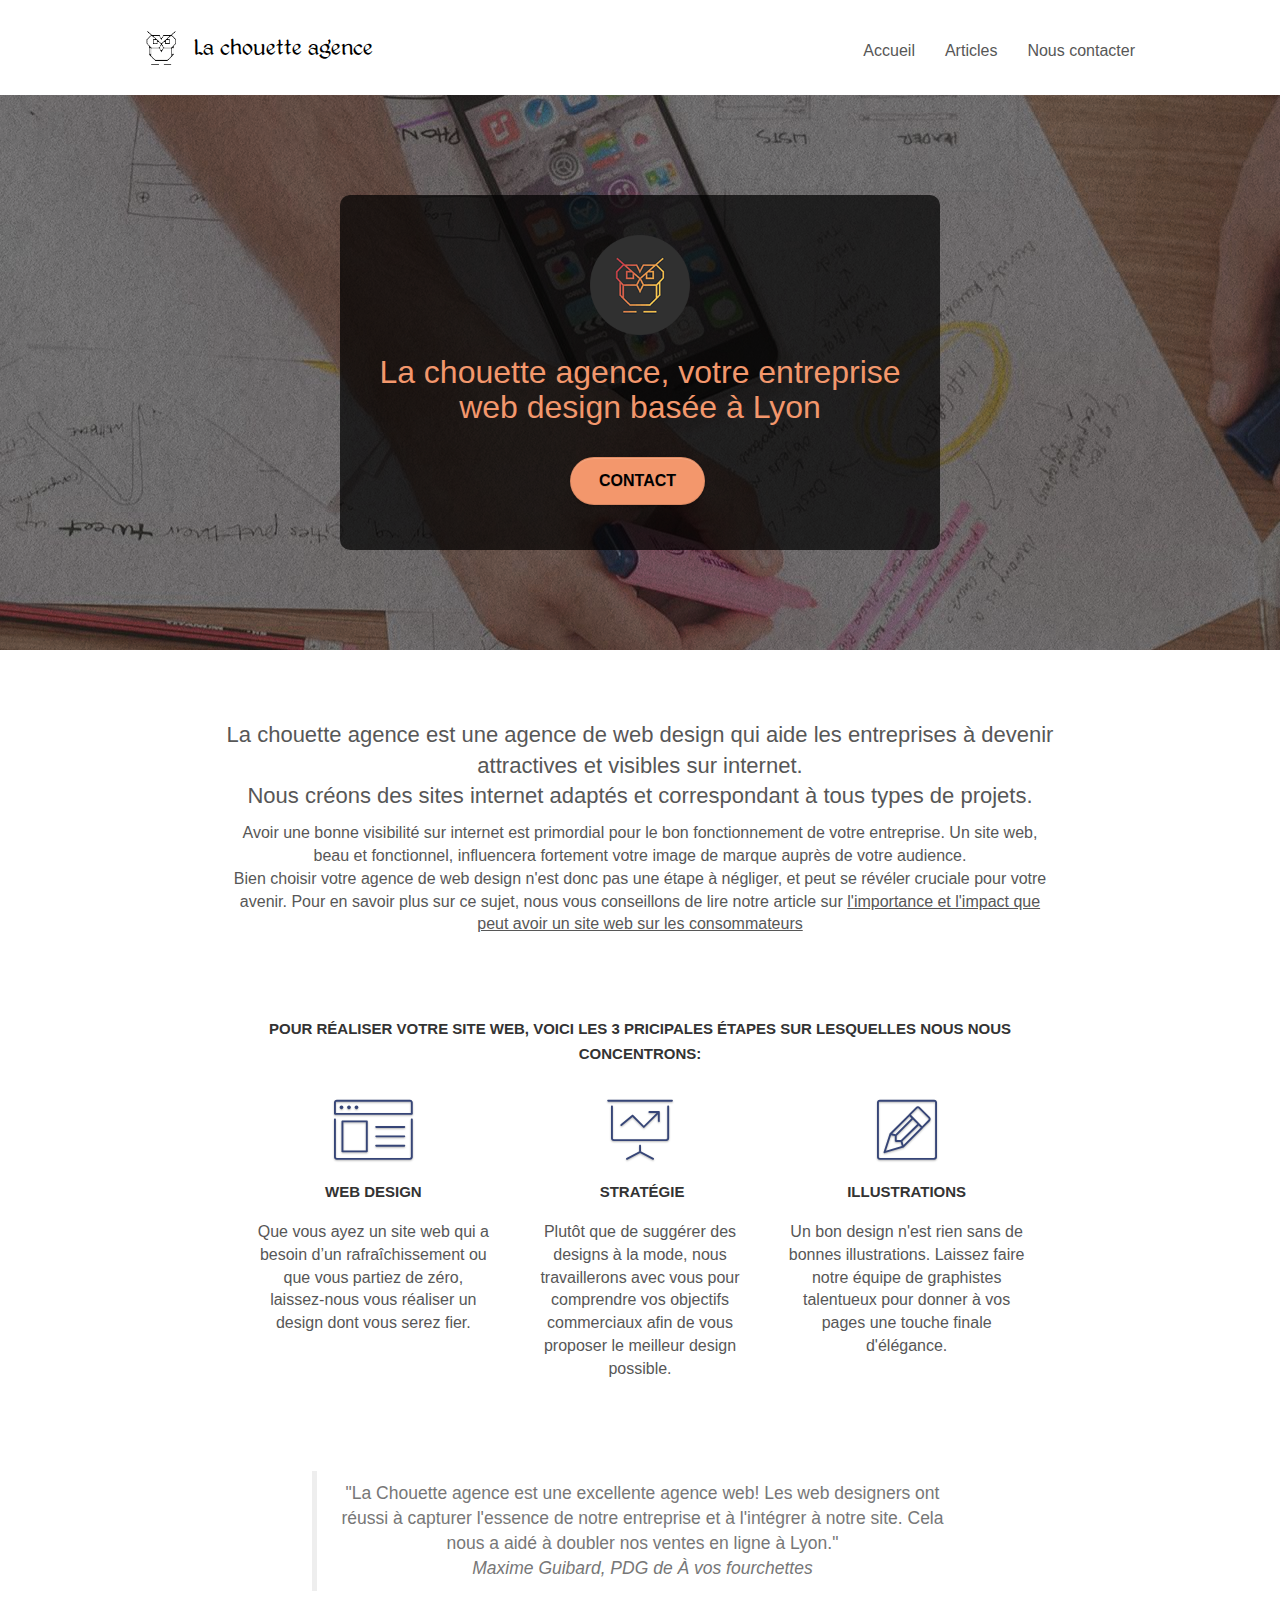
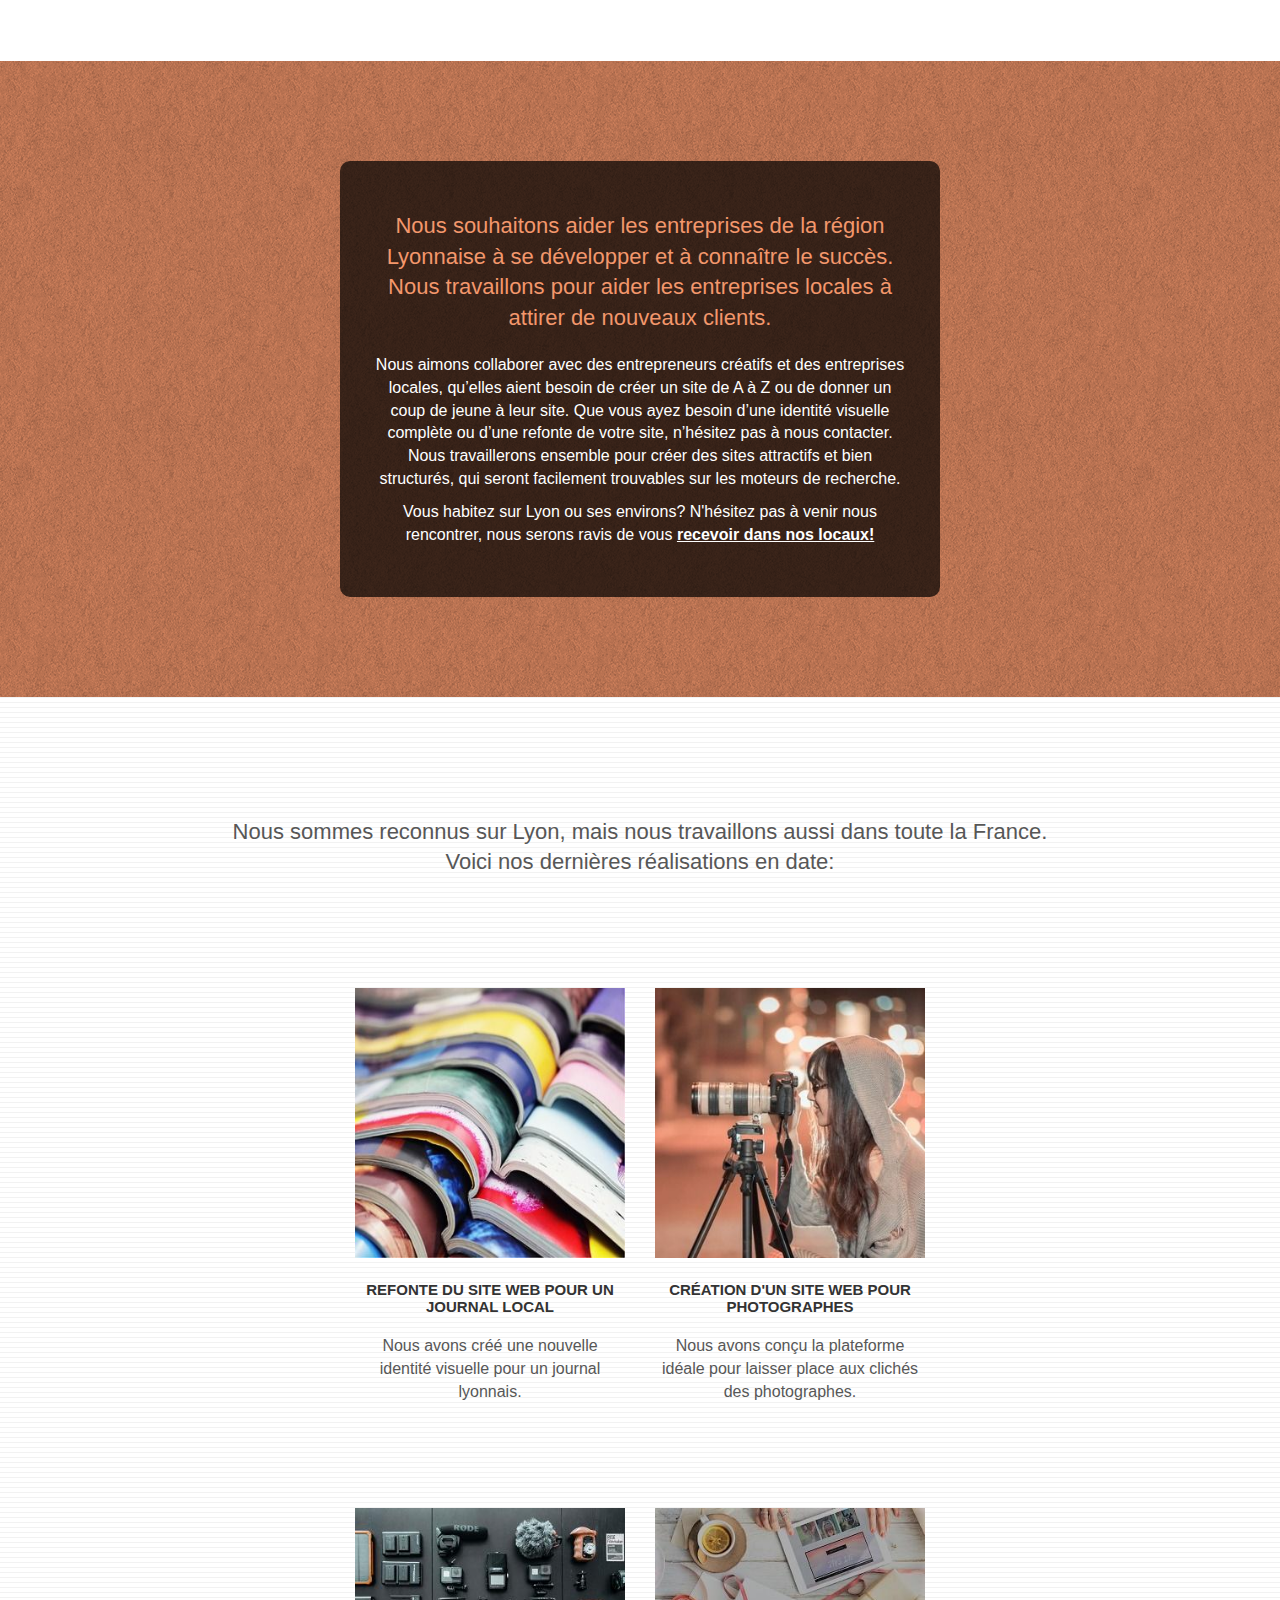
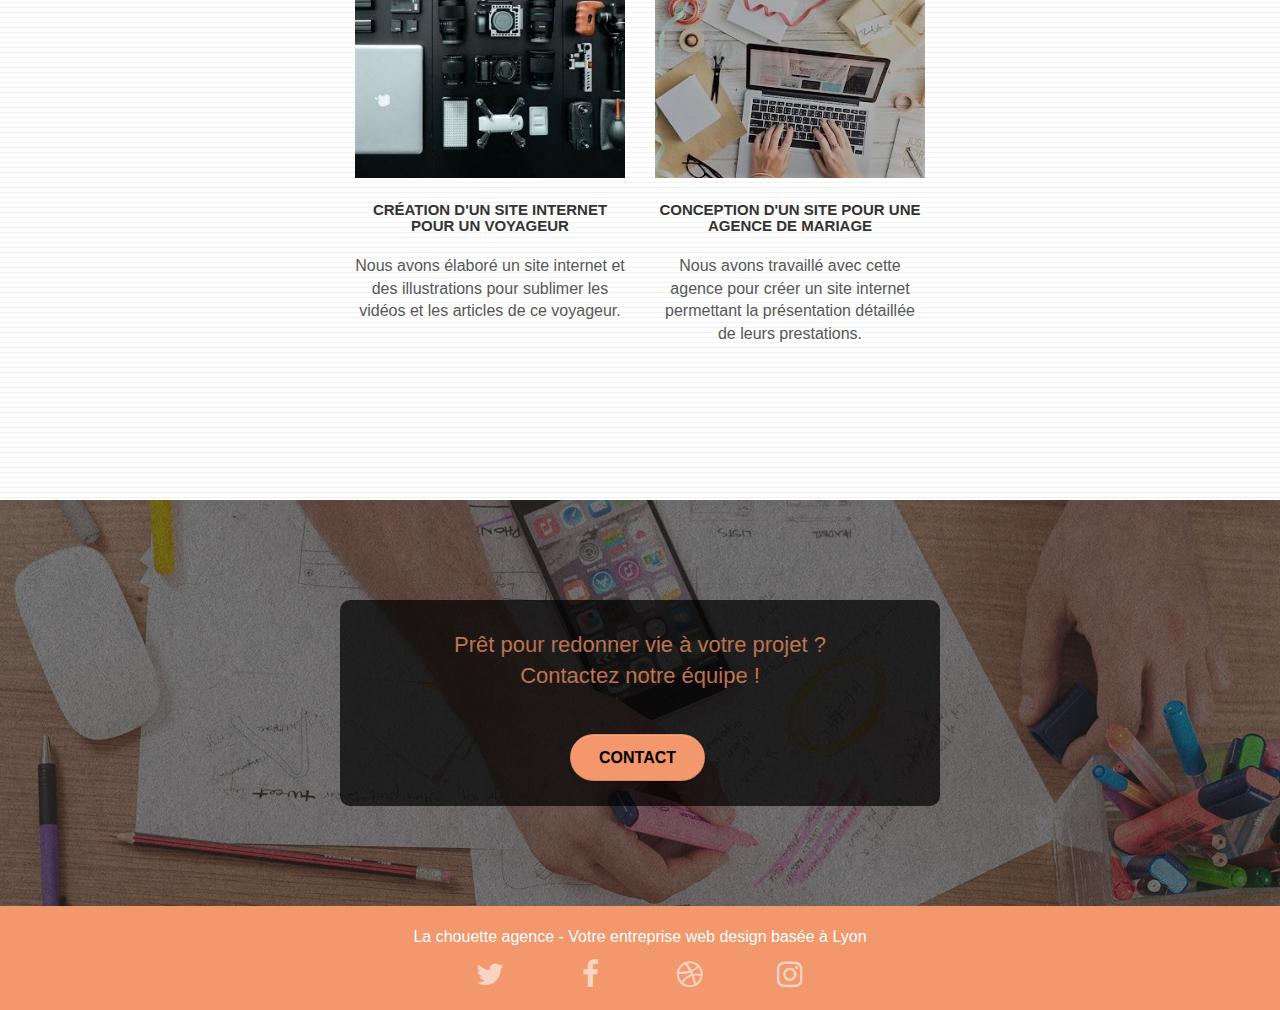
==== index.html @ 7c9bf254 "modified text bloc 3" ====
<!DOCTYPE html>
<html lang="Default">

<head>
  <meta charset="utf-8" />
  <meta name="viewport" content="width=device-width, initial-scale=1.0, viewport-fit=cover" />
  <title>La chouette agence, votre entreprise web design basée à Lyon</title>
  <meta name="description"
    content="La chouette agence est une agence de web design qui aide les entreprises à devenir attractives et visibles sur internet. Nous créons des sites internet adaptés correspondant à tous types de projets." />
  <meta name="robots" content="index,follow" />

  <link rel="shortcut icon" type="image/png" href="img/favicon.jpg" />
  <link rel="stylesheet" type="text/css" href="css/bootstrap.min.css" />
  <link rel="stylesheet" type="text/css" href="css/style.min.css" />
  <link rel="stylesheet" type="text/css" href="css/font-awesome.min.css" />
  <link rel="stylesheet" type="text/css" href="css/et-line.min.css" />

  <script defer src="js/jquery-2.1.0.min.js"></script>
  <script defer src="js/bootstrap.min.js"></script>
  <script defer src="js/blocs.min.js"></script>
  <script defer src="js/jquery.touchSwipe.min.js"></script>
  <script defer src="js/gmaps.min.js"></script>

  <!-- Analytics -->
  <script async src="https://www.googletagmanager.com/gtag/js?id=UA-127032970-1"></script>
  <script>
    window.dataLayer = window.dataLayer || [];
    function gtag() {
      dataLayer.push(arguments);
    }
    gtag("js", new Date());

    gtag("config", "UA-127032970-1");
  </script>
  <!-- Analytics END -->
</head>

<body>
  <!-- Principal conteneur -->
  <main class="page-container">
    <!-- bloc-0 -->
    <header class="bloc bgc-white l-bloc" id="bloc-0">
      <div class="container bloc-sm">
        <nav class="navbar row">
          <div class="navbar-header">
            <a class="navbar-brand" href="la_chouette_agence.html">
              <img src="img/logo-chouette.png" alt="La chouette agence, agence web design Lyon" height="40" />
              <span class="chouette-logo">La chouette agence</span>
            </a>
            <button id="nav-toggle" type="button" class="ui-navbar-toggle navbar-toggle" data-toggle="collapse"
              data-target=".navbar-1">
              <span class="sr-only">Toggle navigation</span><span class="icon-bar"></span><span
                class="icon-bar"></span><span class="icon-bar"></span>
            </button>
          </div>
          <div class="collapse navbar-collapse navbar-1 special-dropdown-nav">
            <ul class="site-navigation nav navbar-nav">
              <li>
                <a href="la_chouette_agence.html">Accueil</a>
              </li>
              <li>
                <a href="articles.html">Articles</a>
              </li>
              <li>
                <a href="contact.html">Nous contacter</a>
              </li>
            </ul>
          </div>
        </nav>
      </div>
    </header>
    <!-- bloc-0 END -->

    <!-- bloc-1-presentation -->
    <section class="bloc bgc-dark-slate-blue bg-banniere d-bloc bg-t-edge bloc-bg-texture texture-paper b-parallax"
      id="bloc-1-hero">
      <div class="container bloc-lg">
        <div class="row tight-width-whitespace black-background">
          <div class="col-sm-12">
            <img src="img/logo.png" class="center-block image-resize-mode" width="100"
              alt="La chouette agence, votre entreprise web design Lyon" />
            <h1 class="text-center hero-bloc-text tc-white">
              La chouette agence, votre entreprise web design basée à Lyon
            </h1>
            <div class="text-center">
              <a href="contact.html" class="btn btn-lg btn-clean btn-rd cta-hero btn-atomic-tangerine"
                id="cta-hero">Contact</a>
            </div>
          </div>
        </div>
      </div>
    </section>
    <!-- bloc-1-presentation END -->

    <!-- bloc-2-services -->
    <section class="bloc bgc-white l-bloc" id="bloc-2-services">
      <div class="container bloc-md">
        <div class="row">
          <div class="col-sm-10 col-sm-offset-1 text-center">
            <article>
              <h2>
                La chouette agence est une agence de web design qui aide les
                entreprises à devenir attractives et visibles sur internet.
                <br />
                Nous créons des sites internet adaptés et correspondant à tous
                types de projets.
              </h2>
              <p class="text-center">
                Avoir une bonne visibilité sur internet est primordial pour le
                bon fonctionnement de votre entreprise. Un site web, beau et
                fonctionnel, influencera fortement votre image de marque
                auprès de votre audience. <br />
                Bien choisir votre agence de web design n'est donc pas une
                étape à négliger, et peut se révéler cruciale pour votre
                avenir. Pour en savoir plus sur ce sujet, nous vous
                conseillons de lire notre article sur
                <a class="link-articles" href="#">l'importance et l'impact que peut avoir un site web sur les
                  consommateurs
                </a>
              </p>
            </article>
          </div>
        </div>
        <div class="row voffset-lg med-width-whitespace">
          <h3 class="title-3steps">
            Pour réaliser votre site web, voici les 3 pricipales étapes sur
            lesquelles nous nous concentrons:
          </h3>
          <div class="col-sm-4">
            <div class="text-center">
              <span class="et-icon-browser sm-shadow icon-dark-slate-blue icons icon-lg"></span>
            </div>
            <h3 class="mg-md text-center">
              Web design
            </h3>
            <p class="text-center">
              Que vous ayez un site web qui a besoin d&rsquo;un
              rafraîchissement ou que vous partiez de zéro, laissez-nous vous
              réaliser un design dont vous serez fier.
            </p>
          </div>
          <div class="col-sm-4">
            <div class="text-center">
              <span class="et-icon-presentation sm-shadow icon-dark-slate-blue icons icon-lg"></span>
            </div>
            <h3 class="mg-md text-center">
              &nbsp;Stratégie
            </h3>
            <p class="text-center">
              Plutôt que de suggérer des designs à la mode, nous travaillerons
              avec vous pour comprendre vos objectifs commerciaux afin de vous
              proposer le meilleur design possible.<br />
            </p>
          </div>
          <div class="col-sm-4">
            <div class="text-center">
              <span class="et-icon-edit sm-shadow icon-dark-slate-blue icons icon-lg"></span>
            </div>
            <h3 class="mg-md text-center">
              Illustrations
            </h3>
            <p class="text-center">
              Un bon design n'est rien sans de bonnes illustrations. Laissez
              faire notre équipe de graphistes talentueux pour donner à vos
              pages une touche finale d'élégance.
            </p>
          </div>
        </div>
        <div class="row voffset-lg voffset">
          <div class="col-xs-12 col-md-8 col-md-offset-2 text-center">
            <blockquote>
              "La Chouette agence est une excellente agence web! Les web
              designers ont réussi à capturer l'essence de notre entreprise et
              à l'intégrer à notre site. Cela nous a aidé à doubler nos ventes
              en ligne à Lyon." <br />
              <cite>Maxime Guibard, PDG de À vos fourchettes</cite>
            </blockquote>
          </div>
        </div>
      </div>
    </section>
    <!-- bloc-2-services END -->

    <!-- bloc-3-what-i-do -->
    <section class="bloc tc-white bgc-atomic-tangerine bg-presentation d-bloc bloc-bg-texture texture-paper b-parallax"
      id="bloc-3-what-i-do">
      <div class="container bloc-lg">
        <div class="row tight-width-whitespace black-background">
          <div class="col-sm-12">
            <article>
              <h2 class="mg-md text-center tc-white">
                Nous souhaitons aider les entreprises de la région Lyonnaise à
                se développer et à connaître le succès. Nous travaillons pour
                aider les entreprises locales à attirer de nouveaux
                clients.<br />
              </h2>
              <p class="text-center white">
                Nous aimons collaborer avec des entrepreneurs créatifs et des
                entreprises locales, qu’elles aient besoin de créer un site de
                A à Z ou de donner un coup de jeune à leur site. Que vous ayez
                besoin d’une identité visuelle complète ou d’une refonte de
                votre site, n’hésitez pas à nous contacter. Nous travaillerons
                ensemble pour créer des sites attractifs et bien structurés,
                qui seront facilement trouvables sur les moteurs de recherche.
              </p>
              <p class="text-center white">
                Vous habitez sur Lyon ou ses environs? N'hésitez pas à venir
                nous rencontrer, nous serons ravis de vous
                <a class="ltc-white bold-link" href="contact.html">
                  recevoir dans nos locaux!</a>
              </p>
            </article>
          </div>
        </div>
      </div>
    </section>
    <!-- bloc-3-what-i-do END -->

    <!-- bloc-4-portfolio -->
    <section class="bloc bgc-white bg-lines-h2-bg bg-repeat l-bloc" id="bloc-4-portfolio">
      <div class="container bloc-lg">
        <div class="row">
          <div class="col-sm-10 col-sm-offset-1 text-center">
            <h2>
              Nous sommes reconnus sur Lyon, mais nous travaillons aussi dans
              toute la France. Voici nos dernières réalisations en date:
            </h2>
          </div>
        </div>
        <div class="row tight-width-whitespace">
          <div class="col-sm-6 portfolio-row">
            <a href="#" data-lightbox="img/1.jpg" data-gallery-id="gallery-1"
              data-caption="Refonte du site web pour un journal lyonnais" data-frame="snapshot-lb"><img src="img/1.jpg"
                alt="Refonte du site web pour un journal lyonnais" class="img-responsive portfolio-thumb" /></a>
            <h3 class="mg-md text-center">
              Refonte du site web pour un journal local
            </h3>
            <p class="text-center">
              Nous avons créé une nouvelle identité visuelle pour un journal
              lyonnais.
            </p>
          </div>
          <div class="col-sm-6 portfolio-row">
            <a href="#" data-lightbox="img/2.jpg" data-gallery-id="gallery-1"
              data-caption="Création d'un site web pour photographes" data-frame="snapshot-lb"><img src="img/2.jpg"
                class="img-responsive portfolio-thumb" alt="Création d'un site web pour photographes" /></a>
            <h3 class="mg-md text-center">
              Création d'un site web pour photographes
            </h3>
            <p class="text-center">
              Nous avons conçu la plateforme idéale pour laisser place aux
              clichés des photographes.
            </p>
          </div>
        </div>
        <div class="row tight-width-whitespace">
          <div class="col-sm-6 portfolio-row">
            <a href="#" data-lightbox="img/3.jpg" data-gallery-id="gallery-1"
              data-caption="Création d'un site internet pour un voyageur" data-frame="snapshot-lb"><img src="img/3.jpg"
                class="img-responsive portfolio-thumb" alt="Création d'un site web pour voyageur" /></a>
            <h3 class="mg-md text-center">
              Création d'un site internet pour un voyageur
            </h3>
            <p class="text-center">
              Nous avons élaboré un site internet et des illustrations pour
              sublimer les vidéos et les articles de ce voyageur.
            </p>
          </div>
          <div class="col-sm-6 portfolio-row">
            <a href="#" data-lightbox="img/4.jpg" data-gallery-id="gallery-1"
              data-caption="Conception d'un site pour une agence de mariage" data-frame="snapshot-lb"><img
                src="img/4.jpg" class="img-responsive portfolio-thumb"
                alt="Création d'un site web pour agence de mariage" /></a>
            <h3 class="mg-md text-center">
              Conception d'un site pour une agence de mariage
            </h3>
            <p class="text-center">
              Nous avons travaillé avec cette agence pour créer un site
              internet permettant la présentation détaillée de leurs
              prestations.
            </p>
          </div>
        </div>
      </div>
    </section>
    <!-- bloc-4-portfolio END -->

    <!-- bloc-5-cta -->
    <section class="bloc bgc-dark-slate-blue bg-banniere d-bloc bloc-bg-texture texture-paper" id="bloc-5-cta">
      <div class="container bloc-lg">
        <div class="row tight-width-whitespace black-background-2">
          <h2 class="mg-md text-center tc-white">
            Prêt pour redonner vie à votre projet ?<br />Contactez notre
            équipe !
          </h2>
          <div class="col-sm-12 text-center">
            <a href="contact.html" class="btn btn-atomic-tangerine btn-clean btn-rd btn-lg cta-hero">Contact</a>
          </div>
        </div>
      </div>
    </section>
    <!-- bloc-5-cta END -->

    <!-- Footer - bloc-8 -->
    <footer class="bloc bgc-atomic-tangerine d-bloc" id="bloc-8">
      <div class="container bloc-sm">
        <div class="row">
          <div class="col-sm-12">
            <p class="text-center white">
              La chouette agence - Votre entreprise web design basée à Lyon<br />
            </p>
            <div class="row row-no-gutters social">
              <div class="col-sm-3">
                <div class="text-center">
                  <a class="social" href="la_chouette_agence.html"><span class="fa fa-twitter icon-md"></span></a>
                </div>
              </div>
              <div class="col-sm-3">
                <div class="text-center">
                  <a class="social" href="la_chouette_agence.html"><span class="fa fa-facebook icon-md"></span></a>
                </div>
              </div>
              <div class="col-sm-3">
                <div class="text-center">
                  <a class="social" href="la_chouette_agence.html"><span class="fa fa-dribbble icon-md"></span></a>
                </div>
              </div>
              <div class="col-sm-3">
                <div class="text-center">
                  <a class="social" href="la_chouette_agence.html"><span class="fa fa-instagram icon-md"></span></a>
                </div>
              </div>
            </div>
          </div>
        </div>
      </div>
    </footer>
    <!-- Footer - bloc-8 END -->
  </main>
  <!-- Principal conteneur END -->
</body>

</html>
---- css/style.min.css ----
@font-face{font-family:kingthings_petrock_lightRg;src:url(../fonts/Kingthings_Petrock_light-webfont.eot);src:url(../fonts/Kingthings_Petrock_light-webfont.eot?#iefix) format("embedded-opentype"),url(../fonts/Kingthings_Petrock_light-webfont.woff) format("woff"),url(../fonts/Kingthings_Petrock_light-webfont.ttf) format("truetype"),url(../fonts/Kingthings_Petrock_light-webfont.svg#kingthings_petrock_lightRg) format("svg");font-weight:400;font-style:normal}body{margin:0;padding:0;background:#fff;overflow-x:hidden;-webkit-font-smoothing:antialiased;-moz-osx-font-smoothing:grayscale}a,button{transition:all .3s ease-in-out;outline:0!important}a:hover{text-decoration:none;cursor:pointer}#page-loading-blocs-notifaction{position:fixed;top:0;bottom:0;width:100%;z-index:100000;background:#fff url(../img/pageload-spinner.gif) no-repeat center center}.bloc{width:100%;clear:both;background:50% 50% no-repeat;padding:0 50px;-webkit-background-size:cover;-moz-background-size:cover;-o-background-size:cover;background-size:cover;position:relative}.bloc .container{padding-left:0;padding-right:0}.bloc-lg{padding:100px 50px}.bloc-md{padding:50px}.bloc-sm{padding:20px 50px}.bg-b-edge,.bg-bl-edge,.bg-br-edge,.bg-center,.bg-l-edge,.bg-r-edge,.bg-repeat,.bg-t-edge,.bg-tl-edge,.bg-tr-edge{-webkit-background-size:auto!important;-moz-background-size:auto!important;-o-background-size:auto!important;background-size:auto!important}.bg-repeat{background:repeat}.bg-t-edge{background:top no-repeat}.bloc-bg-texture::before{content:"";background-size:2px 2px;position:absolute;top:0;bottom:0;left:0;right:0}.texture-paper::before{background:url(../img/texture-paper.png);background-size:280px 280px}.b-parallax{background-attachment:fixed}.d-bloc{color:rgba(255,255,255,.7)}.d-bloc button:hover{color:rgba(255,255,255,.9)}.d-bloc .icon-round,.d-bloc .icon-rounded,.d-bloc .icon-semi-rounded-a,.d-bloc .icon-semi-rounded-b,.d-bloc .icon-square{border-color:rgba(255,255,255,.9)}.d-bloc .divider-h span{border-color:rgba(255,255,255,.2)}.d-bloc .a-btn,.d-bloc .navbar a,.d-bloc .navbar-brand,.d-bloc a .icon-lg,.d-bloc a .icon-md,.d-bloc a .icon-sm,.d-bloc a .icon-xl,.d-bloc h1 a,.d-bloc h2 a,.d-bloc h3 a,.d-bloc h4 a,.d-bloc h5 a,.d-bloc h6 a,.d-bloc p a{color:rgba(255,255,255,.6)}.d-bloc .a-btn:hover,.d-bloc .navbar a:hover,.d-bloc .navbar-brand:hover,.d-bloc a:hover .icon-lg,.d-bloc a:hover .icon-md,.d-bloc a:hover .icon-sm,.d-bloc a:hover .icon-xl,.d-bloc h1 a:hover,.d-bloc h2 a:hover,.d-bloc h3 a:hover,.d-bloc h4 a:hover,.d-bloc h5 a:hover,.d-bloc h6 a:hover,.d-bloc p a:hover{color:#fff}.d-bloc .navbar-toggle .icon-bar{background:#fff}.d-bloc .btn-wire,.d-bloc .btn-wire:hover{color:#fff;border-color:#fff}.d-bloc .panel{color:rgba(0,0,0,.5)}.d-bloc .panel button:hover{color:rgba(0,0,0,.7)}.d-bloc .panel icon{border-color:rgba(0,0,0,.7)}.d-bloc .panel .divider-h span{border-color:rgba(0,0,0,.1)}.d-bloc .panel .a-btn{color:rgba(0,0,0,.6)}.d-bloc .panel .a-btn:hover{color:#000}.d-bloc .panel .btn-wire,.d-bloc .panel .btn-wire:hover{color:rgba(0,0,0,.7);border-color:rgba(0,0,0,.3)}.d-bloc .panel,.l-bloc{color:rgba(0,0,0,.5)}.d-bloc .panel button:hover,.l-bloc button:hover{color:rgba(0,0,0,.7)}.l-bloc .icon-round,.l-bloc .icon-rounded,.l-bloc .icon-semi-rounded-a,.l-bloc .icon-semi-rounded-b,.l-bloc .icon-square{border-color:rgba(0,0,0,.7)}.d-bloc .panel .divider-h span,.l-bloc .divider-h span{border-color:rgba(0,0,0,.1)}.d-bloc .panel .a-btn,.l-bloc .a-btn,.l-bloc .navbar a,.l-bloc .navbar-brand,.l-bloc a .icon-lg,.l-bloc a .icon-md,.l-bloc a .icon-sm,.l-bloc a .icon-xl,.l-bloc h1 a,.l-bloc h2 a,.l-bloc h3 a,.l-bloc h4 a,.l-bloc h5 a,.l-bloc h6 a,.l-bloc p a{color:rgba(0,0,0,.6)}.d-bloc .panel .a-btn:hover,.l-bloc .a-btn:hover,.l-bloc .navbar a:hover,.l-bloc .navbar-brand:hover,.l-bloc a:hover .icon-lg,.l-bloc a:hover .icon-md,.l-bloc a:hover .icon-sm,.l-bloc a:hover .icon-xl,.l-bloc h1 a:hover,.l-bloc h2 a:hover,.l-bloc h3 a:hover,.l-bloc h4 a:hover,.l-bloc h5 a:hover,.l-bloc h6 a:hover,.l-bloc p a:hover{color:#000}.l-bloc .navbar-toggle .icon-bar{color:rgba(0,0,0,.6)}.d-bloc .panel .btn-wire,.d-bloc .panel .btn-wire:hover,.l-bloc .btn-wire,.l-bloc .btn-wire:hover{color:rgba(0,0,0,.7);border-color:rgba(0,0,0,.3)}.voffset{margin-top:30px}.voffset-lg{margin-top:80px}.col-sm-10{margin-bottom:50px}.right-col{display:flex;flex-direction:column;align-items:center}#bloc-6{background-size:100% 100%!important}.med-width-whitespace .title-3steps{text-align:center;line-height:2.5rem}.row-no-gutters{margin-right:0;margin-left:0}.row.row-no-gutters>[class*=" col-"],.row.row-no-gutters>[class^=col-]{padding-right:0;padding-left:0}#bloc-1-hero h1{font-size:32px}.navbar{margin-bottom:0;z-index:1}.navbar-brand{height:auto;padding:3px 15px;font-size:25px;font-weight:400;font-weight:600;line-height:44px}.navbar-brand img{max-height:200px;margin:0 5px 0 0;display:inline}.navbar-brand img[src$=svg]{min-width:100px}.nav-center .navbar-brand img{margin:0}.navbar .nav{padding-top:2px;margin-right:-16px;float:right;z-index:1}.nav>li{float:left;margin-top:4px;font-size:16px}.navbar-nav .open .dropdown-menu>li>a{text-align:inherit}.nav>li a:focus,.nav>li a:hover{background:0 0;color:#c27956!important;text-decoration:underline}.navbar-toggle{margin:10px 10px 0 0;border:0}.navbar-toggle:hover{background:0 0!important}.navbar-toggle .icon-bar{background-color:rgba(0,0,0,.5);width:26px}.nav-invert .navbar .nav{float:left}.nav-invert .navbar-brand,.nav-invert .navbar-header{float:right;position:relative;z-index:2}@media (min-width:768px){.site-navigation{position:absolute;top:50%;right:20px;transform:translate(0,-50%);-webkit-transform:translateY(-50%)}.nav>li .dropdown-menu a,.nav>li .dropdown-menu a:hover{color:#484848}.nav-invert .site-navigation{left:0;right:0}.nav-center{text-align:center}.nav-center .navbar-header{width:100%}.nav-center .nav>li,.nav-center .navbar-brand,.nav-center .navbar-header{float:none;display:inline-block}.nav-center .site-navigation{position:relative;width:100%;right:0;margin-right:0;margin-top:20px}.nav-center.mini-nav .navbar-toggle{float:none;margin:10px auto 0}}.nav>li>.dropdown a{background:0 0!important;display:block;padding:14px 15px}nav .caret{margin:0 5px}.dropdown-menu .dropdown-menu{top:-8px;left:100%}.dropdown-menu .dropmenu-flow-right{top:100%;left:0;margin-left:-1px;border-top-left-radius:0;border-top-right-radius:0}.dropdown-menu .dropdown span{border:4px solid #000;border-top-color:transparent;border-right-color:transparent;border-bottom-color:transparent;margin:6px -5px 0 0!important;float:right}.mg-md{margin-top:10px;margin-bottom:20px}.mg-lg{margin-top:10px;margin-bottom:40px}.btn{margin:0 5px 5px 0}.btn.pull-right{margin:0 0 5px 5px}.btn-d,.btn-d:focus,.btn-d:hover{color:#fff;background:rgba(0,0,0,.3)}button{outline:0!important}.btn-rd{border-radius:40px}.btn-clean{border:1px solid rgba(0,0,0,.08);border-bottom-color:rgba(0,0,0,.1);text-shadow:0 1px 0 rgba(0,0,1,.1);box-shadow:0 1px 3px rgba(0,0,1,.25),inset 0 1px 0 0 rgba(255,255,255,.15)}.icon-md{font-size:30px!important}.icon-lg{font-size:60px!important}.sm-shadow{text-shadow:0 1px 2px rgba(0,0,0,.3)}.panel-sq,.panel-sq .panel-footer,.panel-sq .panel-heading{border-radius:0}.panel-rd{border-radius:30px}.panel-rd .panel-heading{border-radius:29px 29px 0 0}.panel-rd .panel-footer{border-radius:0 0 29px 29px}.form-control{border-color:rgba(0,0,0,.1);box-shadow:none}.scrollToTop{width:40px;height:40px;position:fixed;bottom:20px;right:20px;opacity:0;z-index:500;transition:all .3s ease-in-out}.scrollToTop span{margin-top:6px}.showScrollTop{font-size:14px;opacity:1}a[data-lightbox]{position:relative;display:block;text-align:center}a[data-lightbox]:hover::before{content:"+";font-family:HelveticaNeue-Light,"Helvetica Neue Light","Helvetica Neue",Helvetica,Arial;font-size:32px;width:50px;height:50px;margin-left:-25px;border-radius:50%;background:rgba(0,0,0,.6);color:#fff;font-weight:100;z-index:1;position:absolute;top:50%;transform:translateY(-50%);-webkit-transform:translateY(-50%)}a[data-lightbox]:hover img{opacity:.6;-webkit-animation-fill-mode:none;animation-fill-mode:none}#lightbox-modal{display:flex;align-items:center}#lightbox-modal .modal-dialog{width:90%;max-width:900px;margin:0 auto 0}#lightbox-modal .modal-dialog img{max-height:90vh;margin:0 auto}.lightbox-caption{padding:20px;color:#fff;background:rgba(0,0,0,.5);position:absolute;left:15px;right:15px;bottom:5px}.close-lightbox{color:#fff;font-size:30px;position:absolute;top:20px;right:20px;z-index:20;background:rgba(0,0,0,.5);border:none;line-height:30px;padding:0 9px 5px;opacity:.3}.close-lightbox:hover,.next-lightbox:hover,.prev-lightbox:hover{opacity:1;color:#fff}.next-lightbox,.prev-lightbox{font-size:20px;color:rgba(255,255,255,.9);background:rgba(0,0,0,.5);transition:all .2s ease-in-out;position:absolute;top:45%;z-index:1;opacity:.4}.next-lightbox{padding:6px 8px 1px 13px;right:25px}.prev-lightbox{padding:6px 13px 1px 10px;left:25px}.snapshot-lb .modal-body{padding-bottom:45px}.snapshot-lb .lightbox-caption{padding:0;color:rgba(0,0,0,.5);background:0 0}.btn,a,h1,h2,h3,h4,h5,h6,label,p{font-family:helvetica;font-weight:400;color:#575757!important}.container{max-width:1000px}.hero-bloc-text{font-size:38px}.hero-bloc-text-sub{font-size:36px}.statement-bloc-text{line-height:26px;font-style:italic;font-size:20px;text-align:center;font-weight:lighter;max-width:520px;margin:auto auto auto auto}p{font-size:16px}.tight-width-whitespace{max-width:600px;margin:auto auto auto auto}.h1{font-size:20px;font-family:"Open Sans"}.cta-hero{margin-top:22px;color:#fff!important;text-transform:uppercase;padding:12px 28px 12px 28px;font-size:16px;font-weight:700}.social{max-width:400px;margin:auto auto auto auto}h2{font-size:22px;line-height:1.4em}h3{font-size:15px;text-transform:uppercase;font-weight:700;color:#333!important}.med-width-whitespace{max-width:800px;margin:auto auto auto auto;box-shadow:0 0 0 #000}h1{color:#333!important}h4{color:#333!important}.icons{margin-bottom:14px;margin-top:24px}.white{color:#fff!important}.black{color:#000!important}.portfolio-thumb{margin-bottom:24px}.portfolio-row{margin-bottom:44px;margin-top:50px}.avatar{box-shadow:0 4px 9px rgba(0,0,0,.3)}.chouette-logo{font-family:kingthings_petrock_lightRg,"Franklin Gothic Medium","Arial Narrow",Arial,sans-serif;color:#000;font-weight:500}.black-background{background-color:rgb(0,0,0,.7);border-radius:10px;padding:40px 20px}.black-background-2{background-color:rgb(0,0,0,.7);border-radius:10px;padding:20px 0}.black-background-3{background-color:rgb(0,0,0,.7);border-radius:10px;padding:20px 40px}.map{overflow:hidden;resize:none;max-width:100%;width:400px;height:400px}#embedmap-display{height:100%;width:100%;max-width:100%}#embedmap-display img.text-marker{max-width:none!important;background:0 0!important}#embedmap-display img{max-width:none}.bold-link{font-weight:900;text-decoration:underline!important}.link-articles{text-decoration:underline;font-weight:500}.link-articles:hover{text-decoration:underline;color:#c27956!important}.link-articles:focus{text-decoration:underline;color:#c27956!important}.bgc-white{background-color:#fff}.bgc-dark-slate-blue{background-color:#364577}.bgc-atomic-tangerine{background-color:#f3976c}.tc-white{color:#f3976c!important}.btn-atomic-tangerine{background:#f3976c;color:#000!important}.btn-atomic-tangerine:hover{background:#c27956!important;color:#fff!important}.ltc-white{color:#fff!important}.ltc-white:hover{color:#ccc!important}.ltc-atomic-tangerine{color:#f3976c!important}.ltc-atomic-tangerine:hover{color:#c27956!important}.icon-dark-slate-blue{color:#364577!important;border-color:#364577!important}.bg-dots-bg{background-image:url(../img/dots-bg.png)}.bg-lines-h2-bg{background-image:url(../img/lines-h2-bg.png)}.bg-banniere{background-image:url(../img/la-chouette-agence-banniere.jpg)}.bg-presentation{background-image:url(../img/image-de-presentation.jpg)}@media (max-width:1024px){.bloc{padding-left:20px;padding-right:20px}.bloc-tile-2.full-width-bloc .container,.bloc-tile-3.full-width-bloc .container,.bloc-tile-4.full-width-bloc .container,.bloc.full-width-bloc{padding-left:0;padding-right:0}}@media (max-width:992px) and (min-width:768px){.navbar .nav{max-width:80%}.nav-center.navbar .nav{max-width:100%}}@media only screen and (min-device-width:768px) and (max-device-width:1024px) and (orientation:landscape){.b-parallax{background-attachment:scroll}}@media only screen and (min-device-width:1024px) and (max-device-width:1366px) and (-webkit-min-device-pixel-ratio:1.5){.b-parallax{background-attachment:scroll}}@media (max-width:991px){.container{width:100%}.b-parallax{background-attachment:scroll}#hero-bloc,.page-container{overflow-x:hidden;position:relative}.bloc{padding-left:constant(safe-area-inset-left);padding-right:constant(safe-area-inset-right)}.bloc-group,.bloc-group .bloc{display:block;width:100%}.bloc-fill-screen .fill-bloc-bottom-edge,.bloc-fill-screen .fill-bloc-top-edge{padding:0 20px;padding-left:constant(safe-area-inset-left);padding-right:constant(safe-area-inset-right)}}@media (max-width:767px){.page-container{overflow-x:hidden;position:relative}#disqus_thread,h1,h2,h3,h4,h5,h6,p{padding-left:10px!important;padding-right:10px!important}.b-parallax{background-attachment:scroll}.navbar .nav{padding-top:0;border-top:1px solid rgba(0,0,0,.2);float:none!important}.navbar.row{margin-left:0;margin-right:0}.site-navigation{position:inherit;transform:none;-webkit-transform:none;-ms-transform:none}.nav>li{margin-top:0;border-bottom:1px solid rgba(0,0,0,.1);background:rgba(0,0,0,.05);text-align:left;padding-left:15px;width:100%}.nav>li:hover{background:rgba(0,0,0,.08)}.dropdown .dropdown a .caret{float:none;margin:5px 0 0 10px!important;border:4px solid #000;border-bottom-color:transparent;border-right-color:transparent;border-left-color:transparent}#hero-bloc .navbar .nav{background:rgba(0,0,0,.8)}#hero-bloc .navbar .nav a{color:rgba(255,255,255,.6)}.hero{padding:50px 0}.hero-nav{left:-1px;right:-1px}.navbar-collapse{padding:0;overflow-x:hidden;-webkit-box-shadow:none;box-shadow:none}.navbar-brand img{max-height:40px;width:auto}.nav-invert .navbar-header{float:none;width:100%}.nav-invert .navbar-toggle{float:left;margin-left:10px}.bloc{padding-left:0;padding-right:0}.bloc-lg,.bloc-xl,.bloc-xxl{padding:40px 0}.bloc-md,.bloc-sm{padding-left:0;padding-right:0}.bloc-fill-screen .fill-bloc-bottom-edge,.bloc-fill-screen .fill-bloc-top-edge,.bloc-tile-2 .container,.bloc-tile-3 .container,.bloc-tile-4 .container{padding-left:0;padding-right:0}.a-block{padding:0 10px}.btn-dwn{display:none}.voffset{margin-top:5px}.voffset-md{margin-top:20px}.voffset-lg{margin-top:30px}form{padding:5px}.close-lightbox{display:inline-block}.blocsapp-device-iphone5{background-size:216px 425px;padding-top:60px;width:216px;height:425px}.blocsapp-device-iphone5 img{width:180px;height:320px}}@media (max-width:400px){.bloc{padding-left:0;padding-right:0}.map{height:310px;width:310px}}@media (max-width:767px){.bloc-mob-center-text{text-align:center}img{margin:auto}}
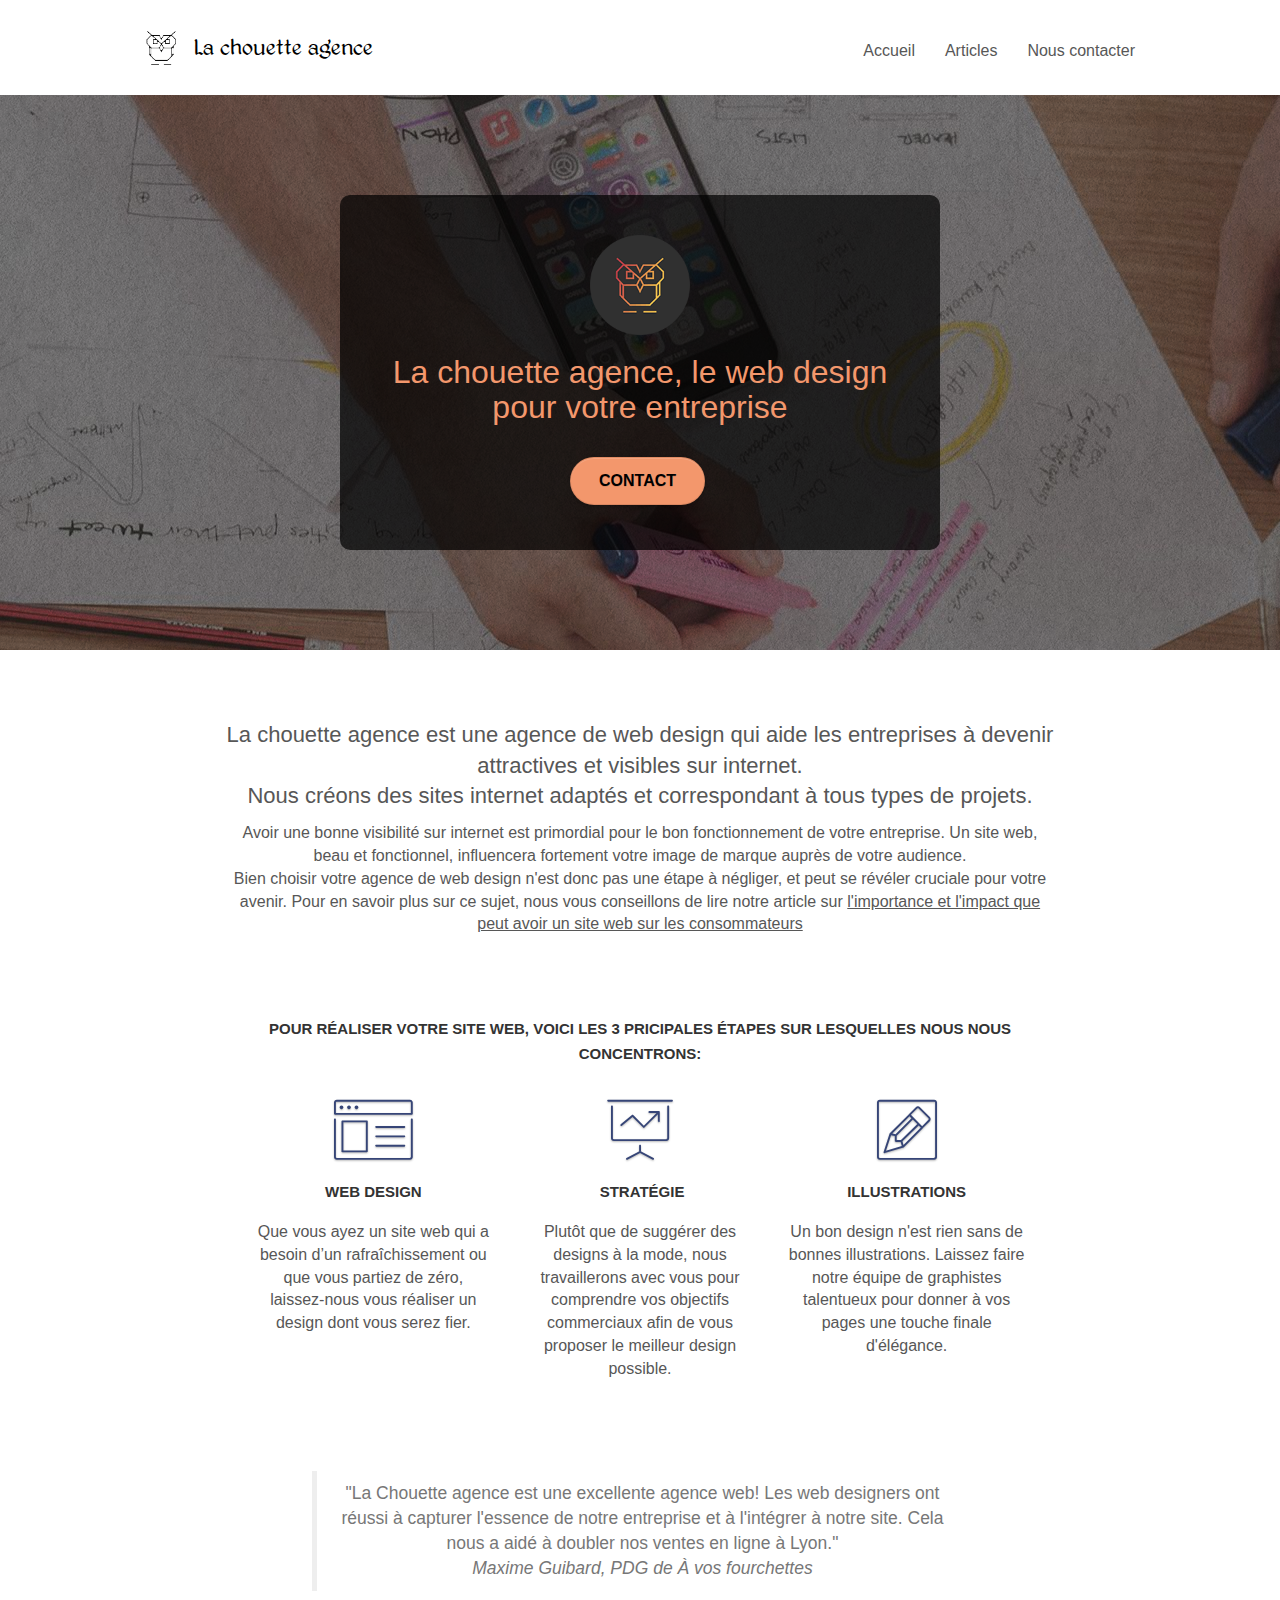
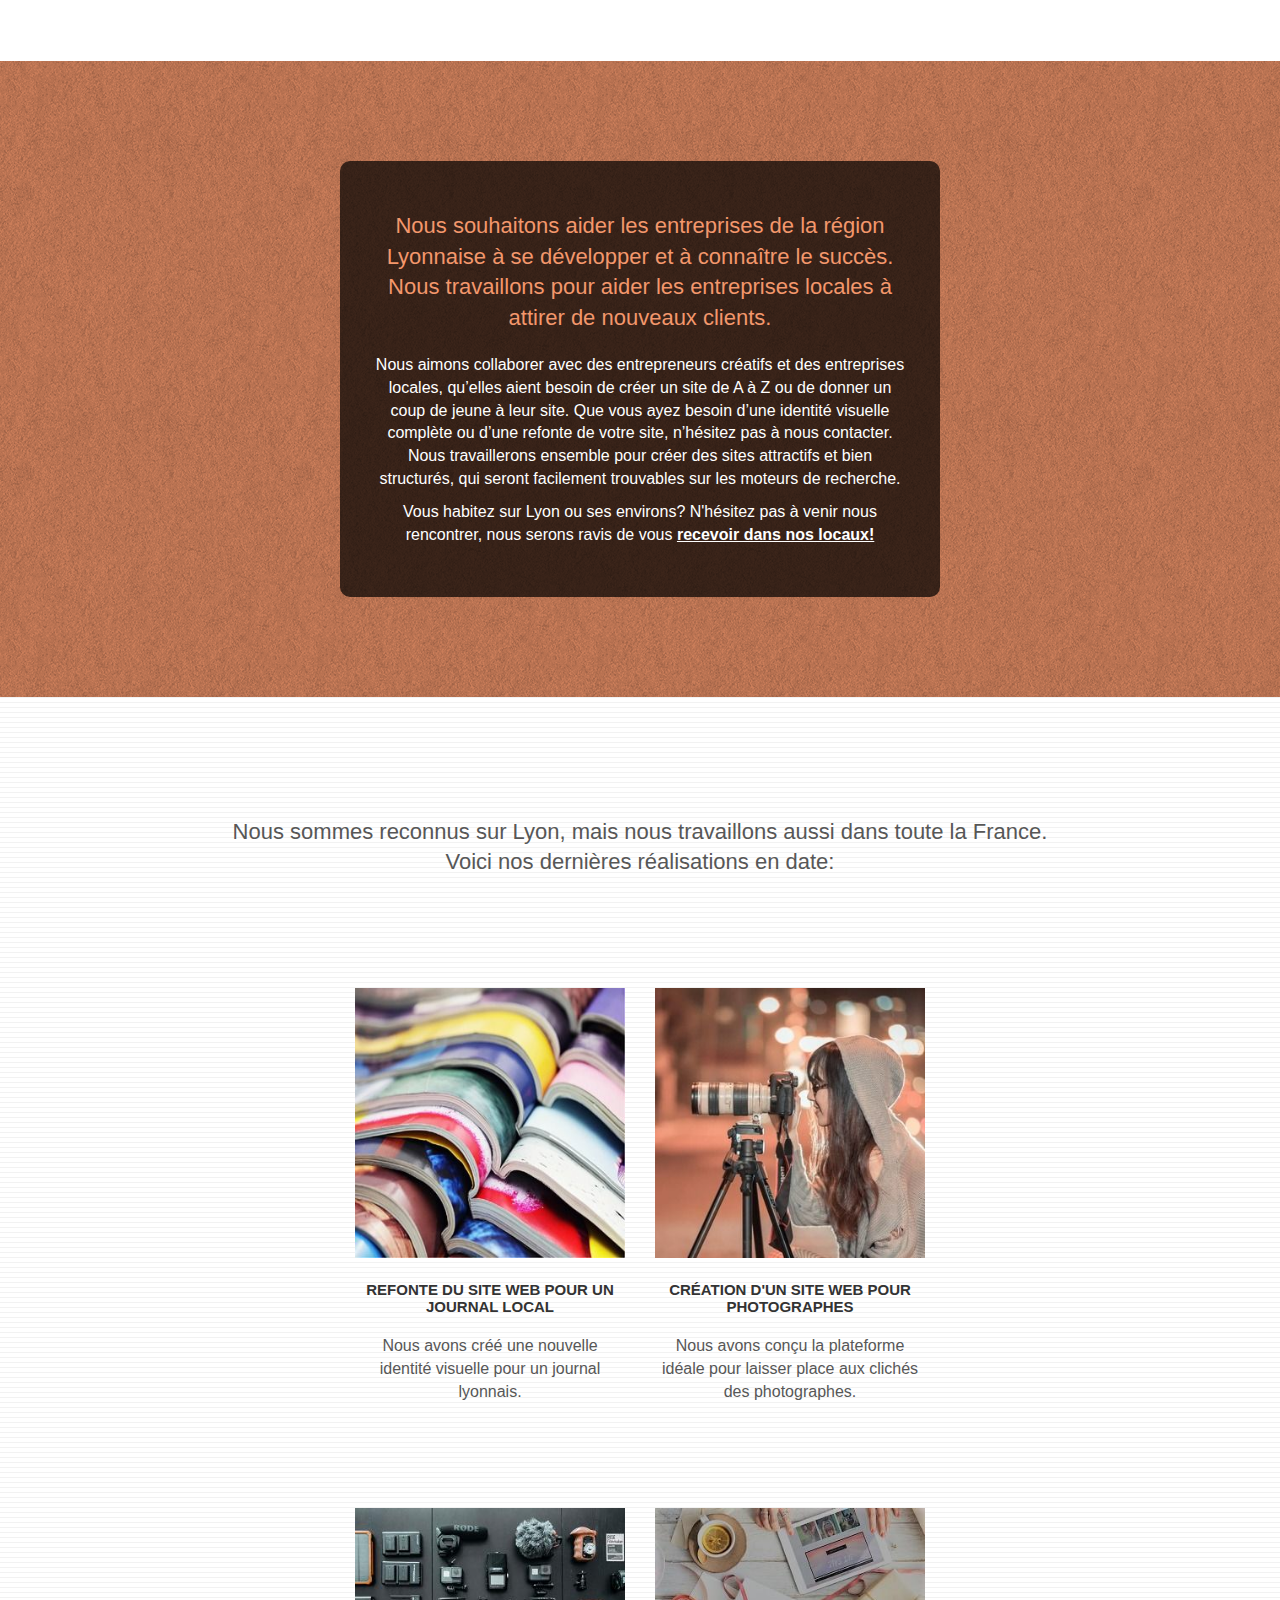
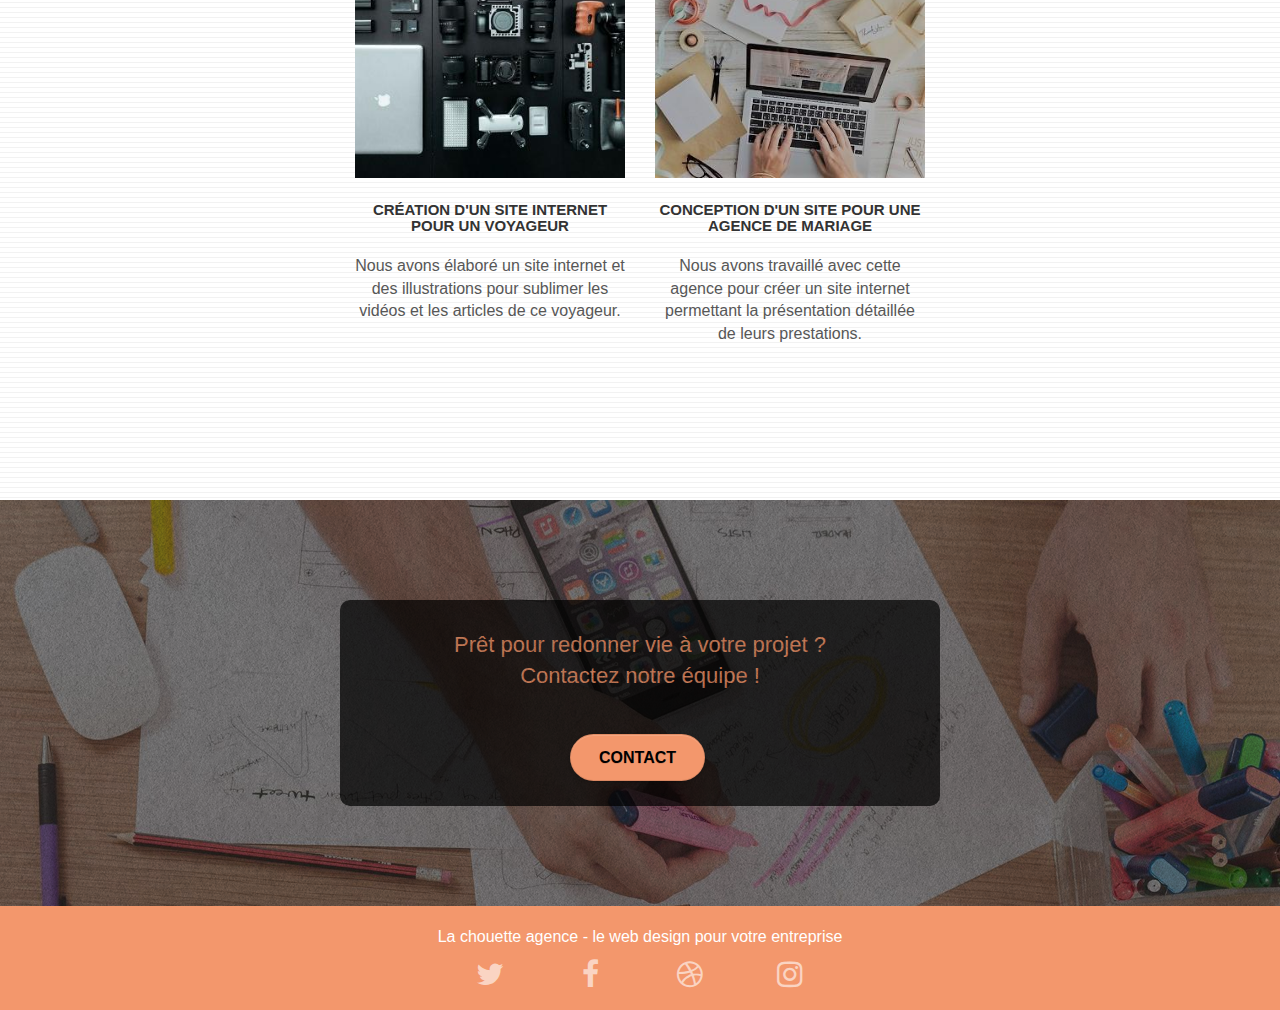
==== commit 8b6bc7d0: "changed main title" ====
--- a/index.html
+++ b/index.html
@@ -4,7 +4,7 @@
 <head>
   <meta charset="utf-8" />
   <meta name="viewport" content="width=device-width, initial-scale=1.0, viewport-fit=cover" />
-  <title>La chouette agence, votre entreprise web design basée à Lyon</title>
+  <title>La chouette agence, le web design pour votre entreprise</title>
   <meta name="description"
     content="La chouette agence est une agence de web design qui aide les entreprises à devenir attractives et visibles sur internet. Nous créons des sites internet adaptés correspondant à tous types de projets." />
   <meta name="robots" content="index,follow" />
@@ -78,9 +78,9 @@
         <div class="row tight-width-whitespace black-background">
           <div class="col-sm-12">
             <img src="img/logo.png" class="center-block image-resize-mode" width="100"
-              alt="La chouette agence, votre entreprise web design Lyon" />
+              alt="La chouette agence, le web design pour votre entreprise, Lyon" />
             <h1 class="text-center hero-bloc-text tc-white">
-              La chouette agence, votre entreprise web design basée à Lyon
+              La chouette agence, le web design pour votre entreprise
             </h1>
             <div class="text-center">
               <a href="contact.html" class="btn btn-lg btn-clean btn-rd cta-hero btn-atomic-tangerine"
@@ -307,7 +307,7 @@
         <div class="row">
           <div class="col-sm-12">
             <p class="text-center white">
-              La chouette agence - Votre entreprise web design basée à Lyon<br />
+              La chouette agence - le web design pour votre entreprise<br />
             </p>
             <div class="row row-no-gutters social">
               <div class="col-sm-3">
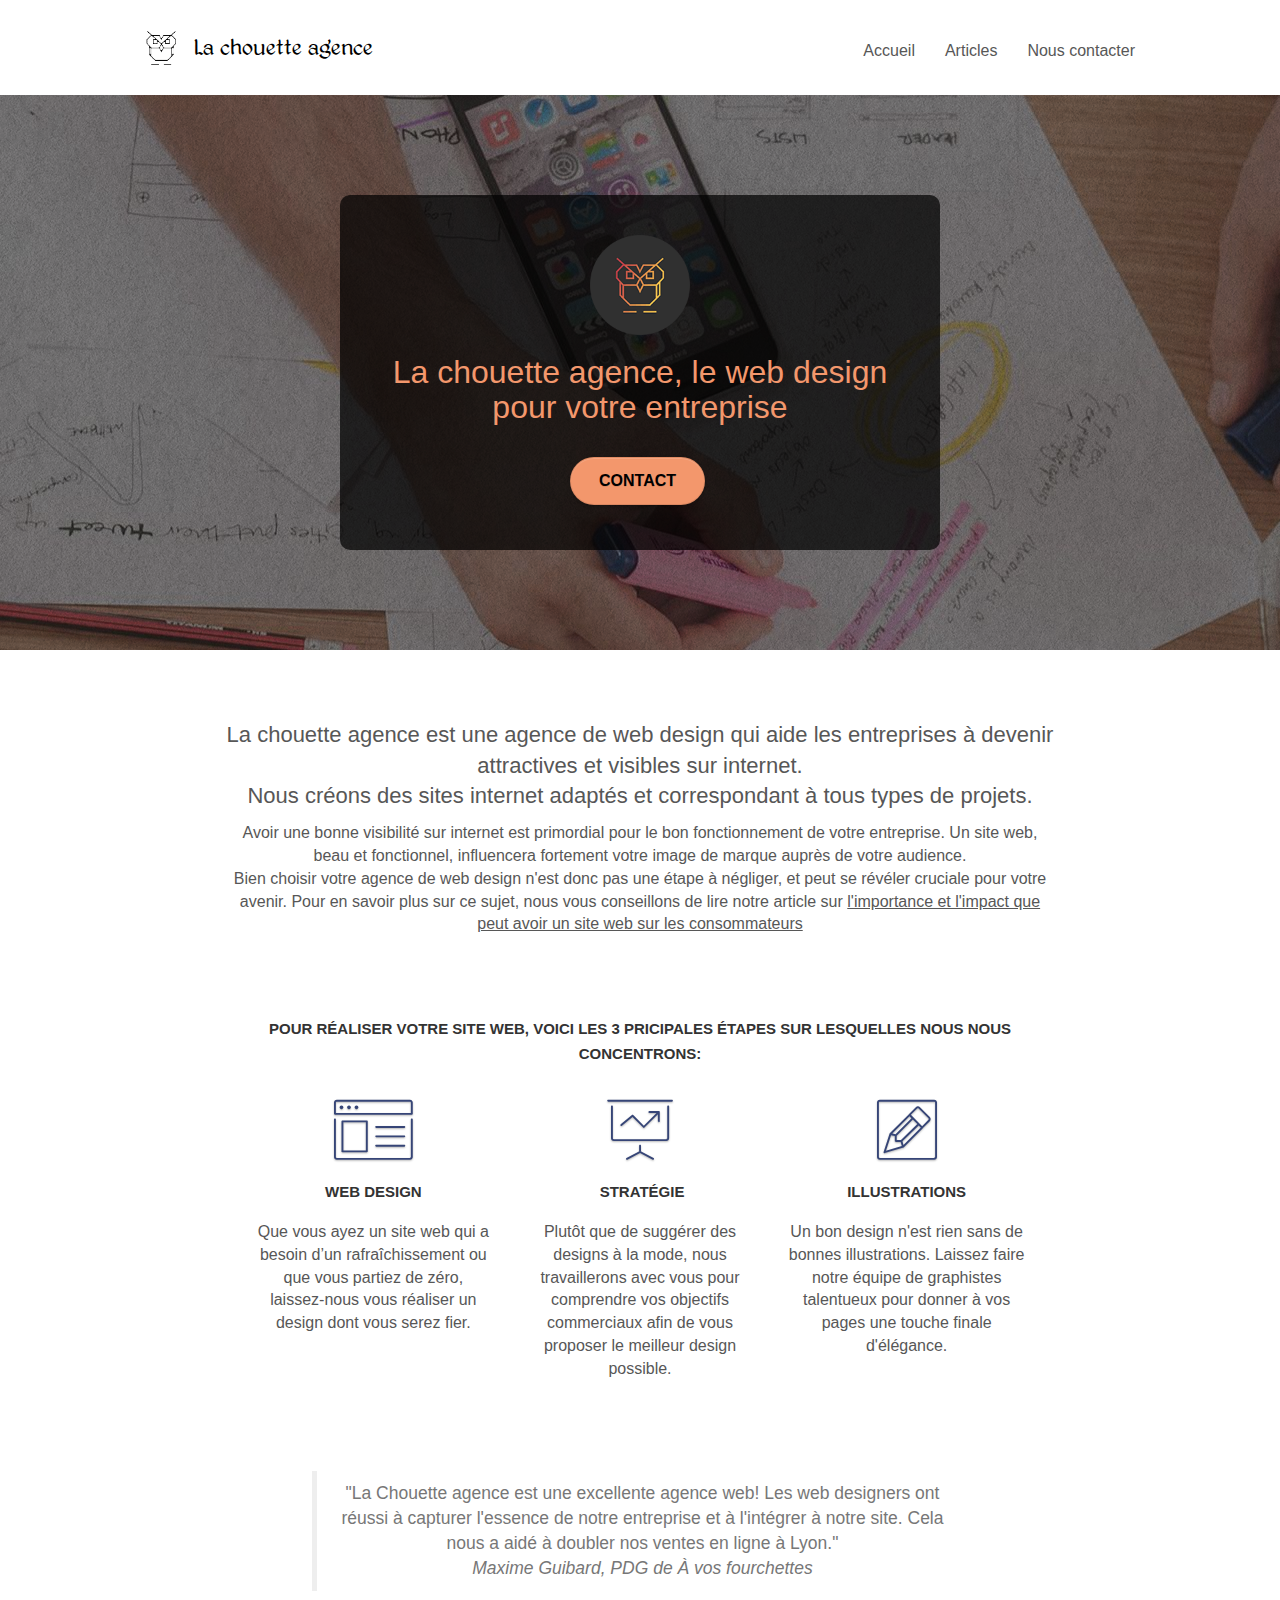
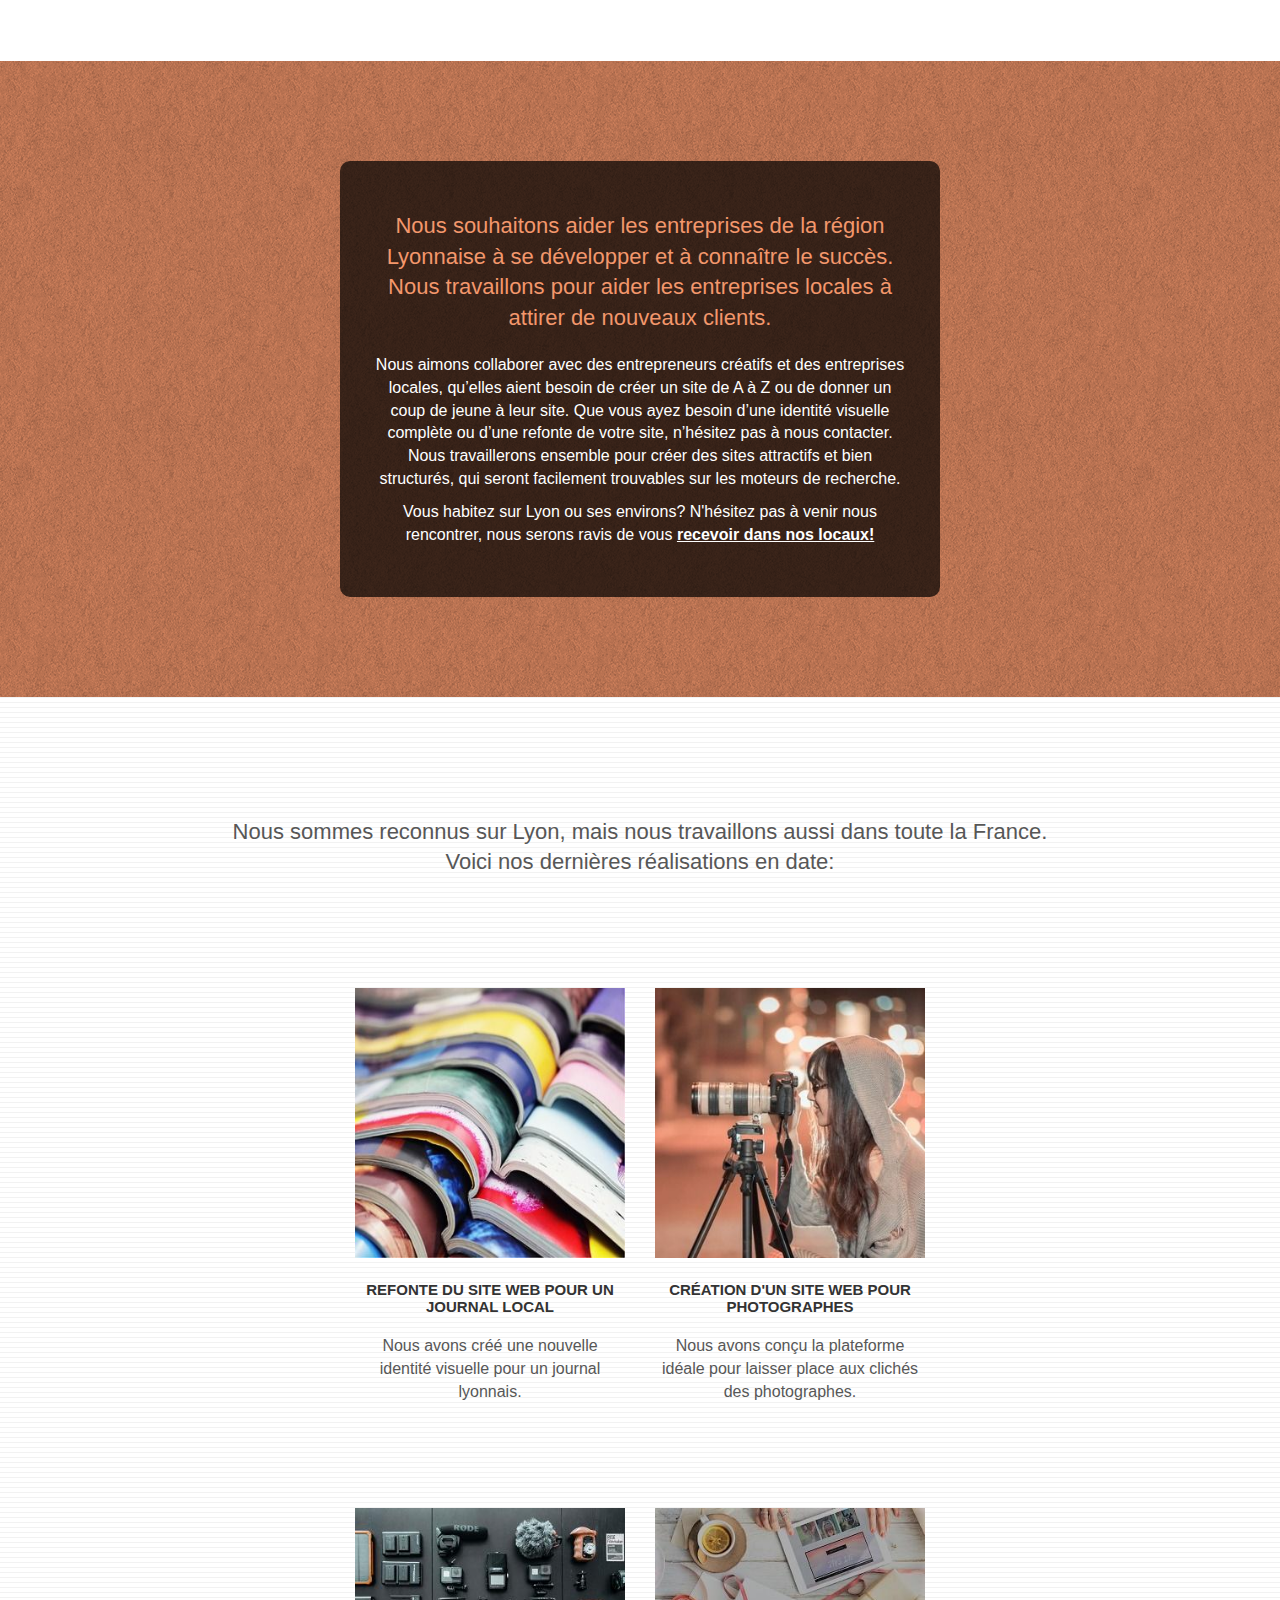
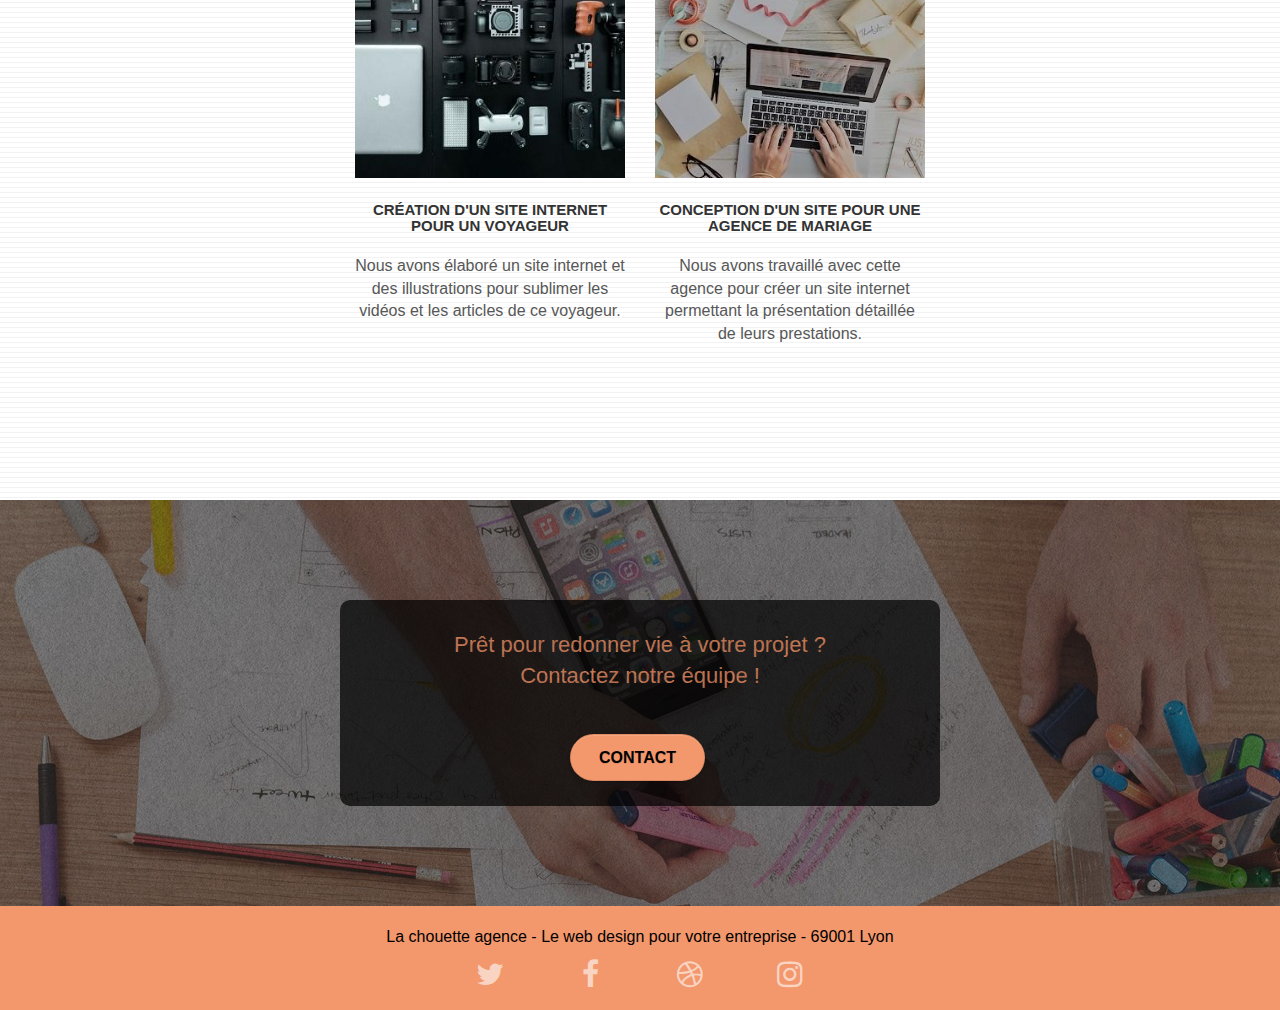
==== commit 4eb5262d: "corrected text contrast in footer" ====
--- a/index.html
+++ b/index.html
@@ -43,7 +43,7 @@
       <div class="container bloc-sm">
         <nav class="navbar row">
           <div class="navbar-header">
-            <a class="navbar-brand" href="la_chouette_agence.html">
+            <a class="navbar-brand" href="index.html">
               <img src="img/logo-chouette.png" alt="La chouette agence, agence web design Lyon" height="40" />
               <span class="chouette-logo">La chouette agence</span>
             </a>
@@ -56,7 +56,7 @@
           <div class="collapse navbar-collapse navbar-1 special-dropdown-nav">
             <ul class="site-navigation nav navbar-nav">
               <li>
-                <a href="la_chouette_agence.html">Accueil</a>
+                <a href="index.html">Accueil</a>
               </li>
               <li>
                 <a href="articles.html">Articles</a>
@@ -306,28 +306,32 @@
       <div class="container bloc-sm">
         <div class="row">
           <div class="col-sm-12">
-            <p class="text-center white">
-              La chouette agence - le web design pour votre entreprise<br />
+            <p class="text-center black">
+              La chouette agence - Le web design pour votre entreprise - 69001 Lyon<br />
             </p>
             <div class="row row-no-gutters social">
               <div class="col-sm-3">
                 <div class="text-center">
-                  <a class="social" href="la_chouette_agence.html"><span class="fa fa-twitter icon-md"></span></a>
+                  <a class="social" href="https://twitter.com/lachouetteagence"><span
+                      class="fa fa-twitter icon-md"></span></a>
                 </div>
               </div>
               <div class="col-sm-3">
                 <div class="text-center">
-                  <a class="social" href="la_chouette_agence.html"><span class="fa fa-facebook icon-md"></span></a>
+                  <a class="social" href="https://www.facebook.com/LaChouetteAgence/"><span
+                      class="fa fa-facebook icon-md"></span></a>
                 </div>
               </div>
               <div class="col-sm-3">
                 <div class="text-center">
-                  <a class="social" href="la_chouette_agence.html"><span class="fa fa-dribbble icon-md"></span></a>
+                  <a class="social" href="https://dribbble.com/LaChouetteAgence/"><span
+                      class="fa fa-dribbble icon-md"></span></a>
                 </div>
               </div>
               <div class="col-sm-3">
                 <div class="text-center">
-                  <a class="social" href="la_chouette_agence.html"><span class="fa fa-instagram icon-md"></span></a>
+                  <a class="social" href="https://instagram.com/LaChouetteAgence/"><span
+                      class="fa fa-instagram icon-md"></span></a>
                 </div>
               </div>
             </div>
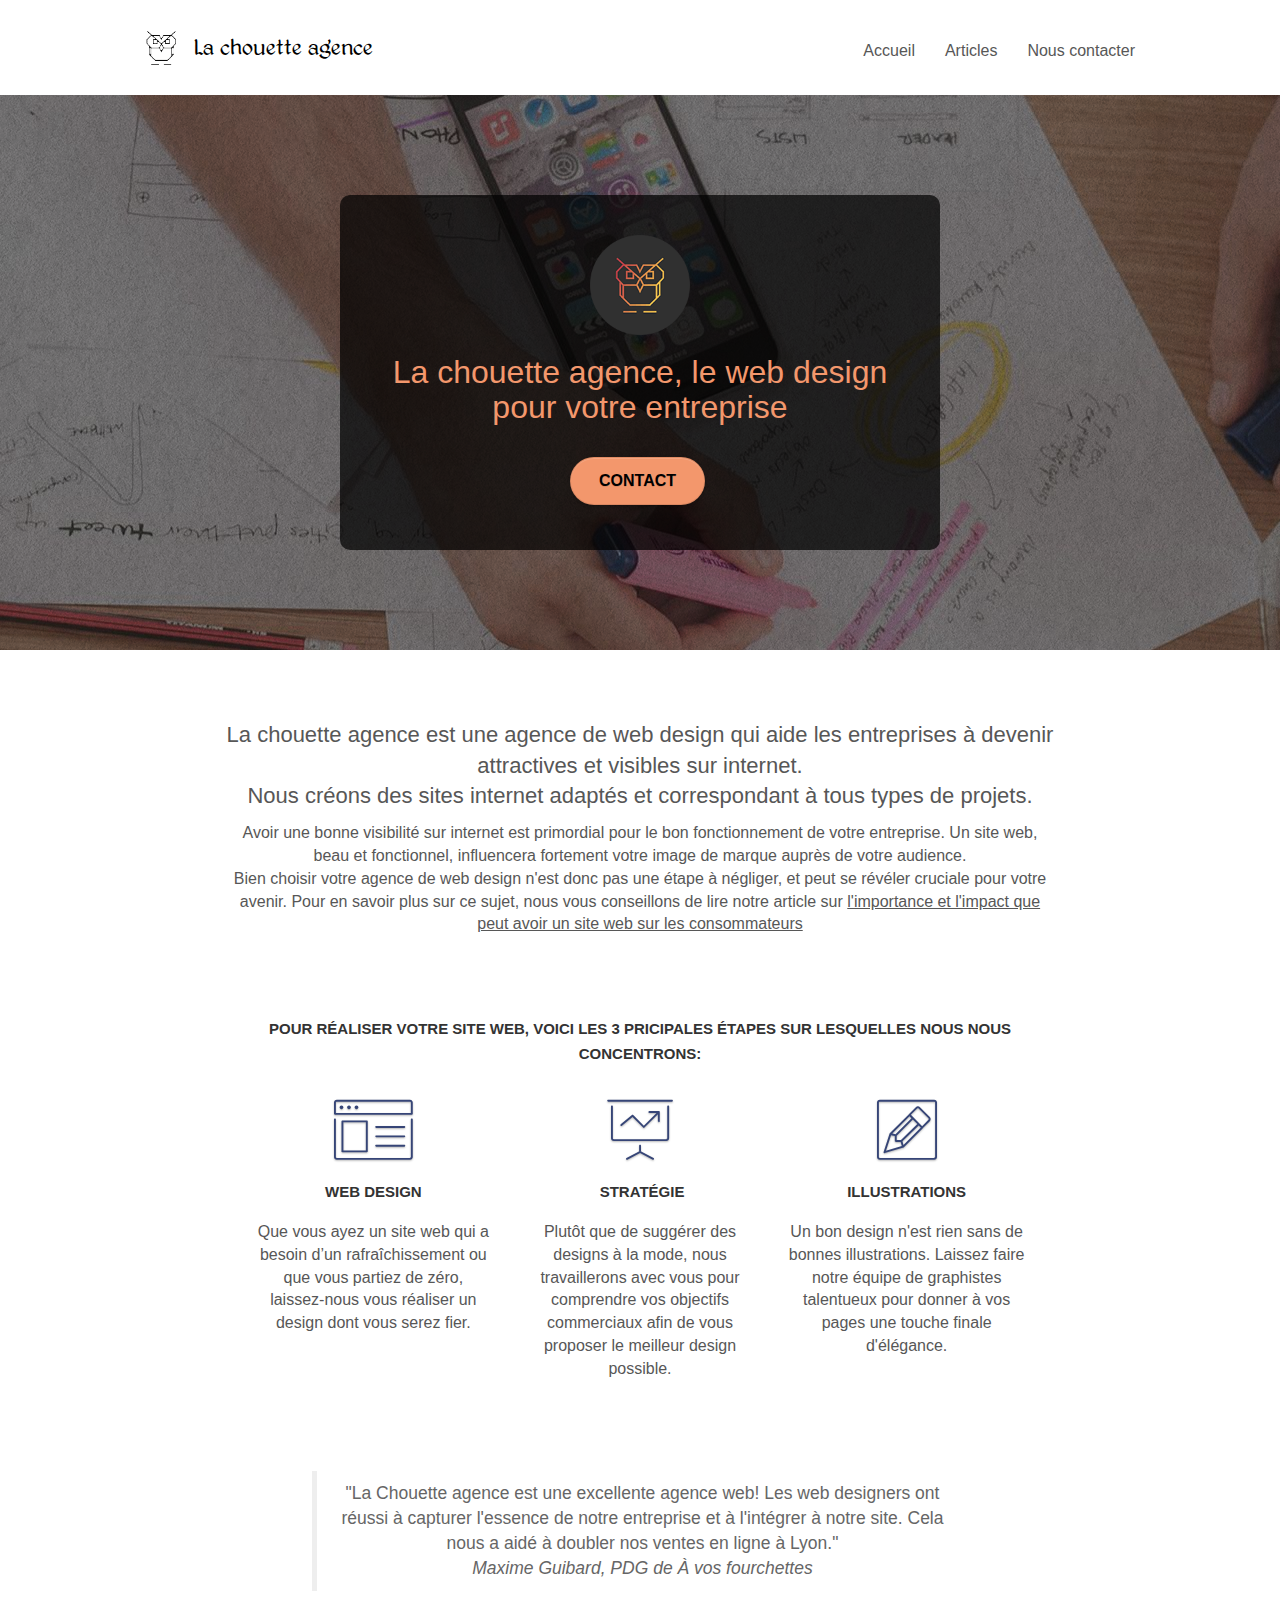
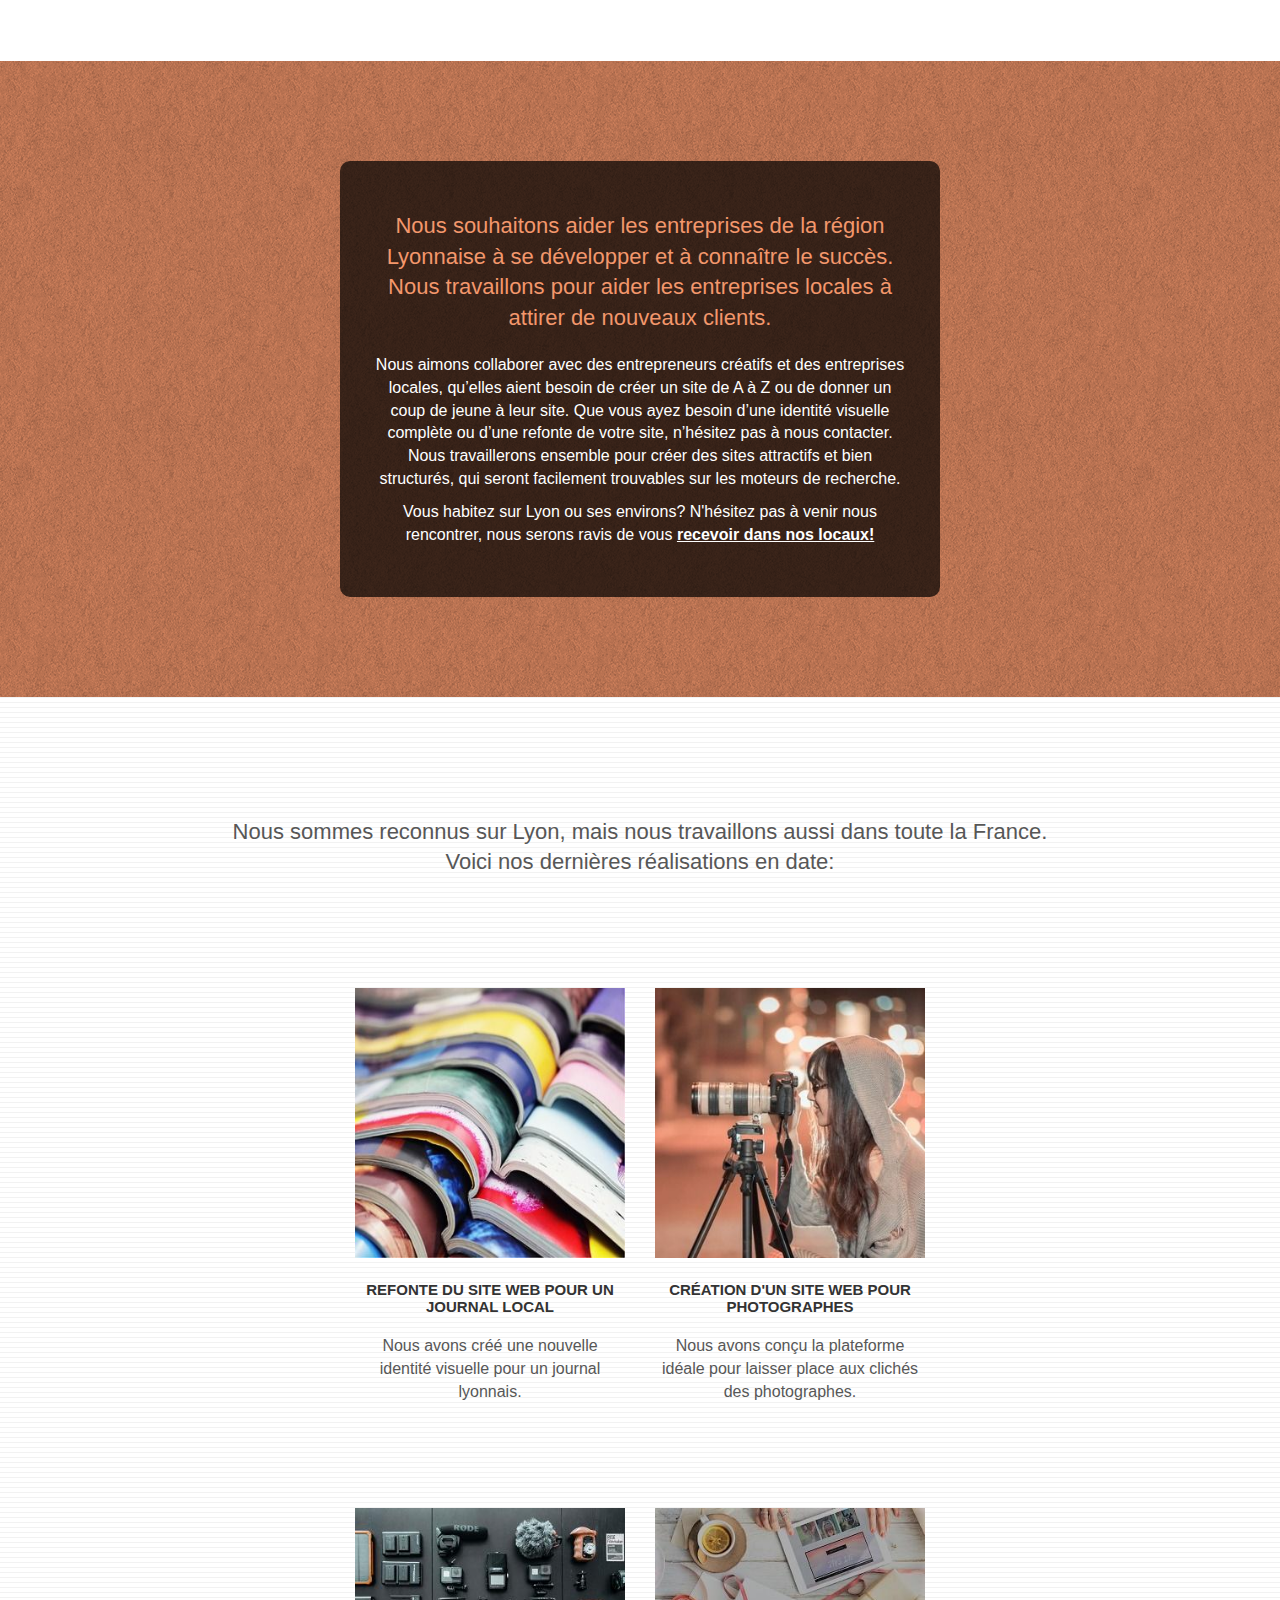
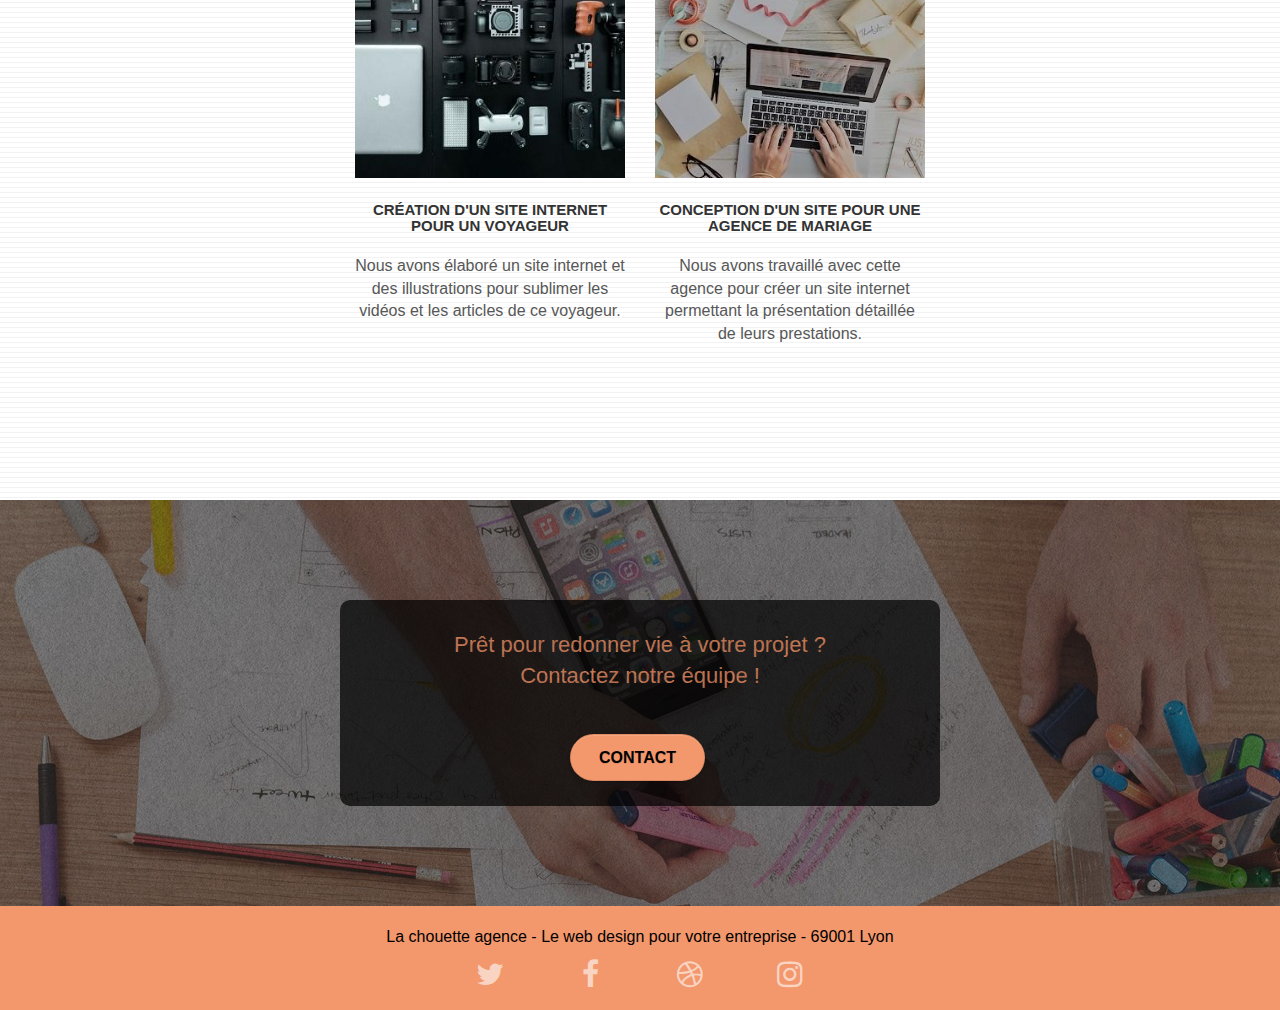
==== commit 958a4427: "changed head tag title" ====
--- a/index.html
+++ b/index.html
@@ -4,7 +4,7 @@
 <head>
   <meta charset="utf-8" />
   <meta name="viewport" content="width=device-width, initial-scale=1.0, viewport-fit=cover" />
-  <title>La chouette agence, le web design pour votre entreprise</title>
+  <title>Le web design pour votre entreprise - La Chouette Agence</title>
   <meta name="description"
     content="La chouette agence est une agence de web design qui aide les entreprises à devenir attractives et visibles sur internet. Nous créons des sites internet adaptés correspondant à tous types de projets." />
   <meta name="robots" content="index,follow" />
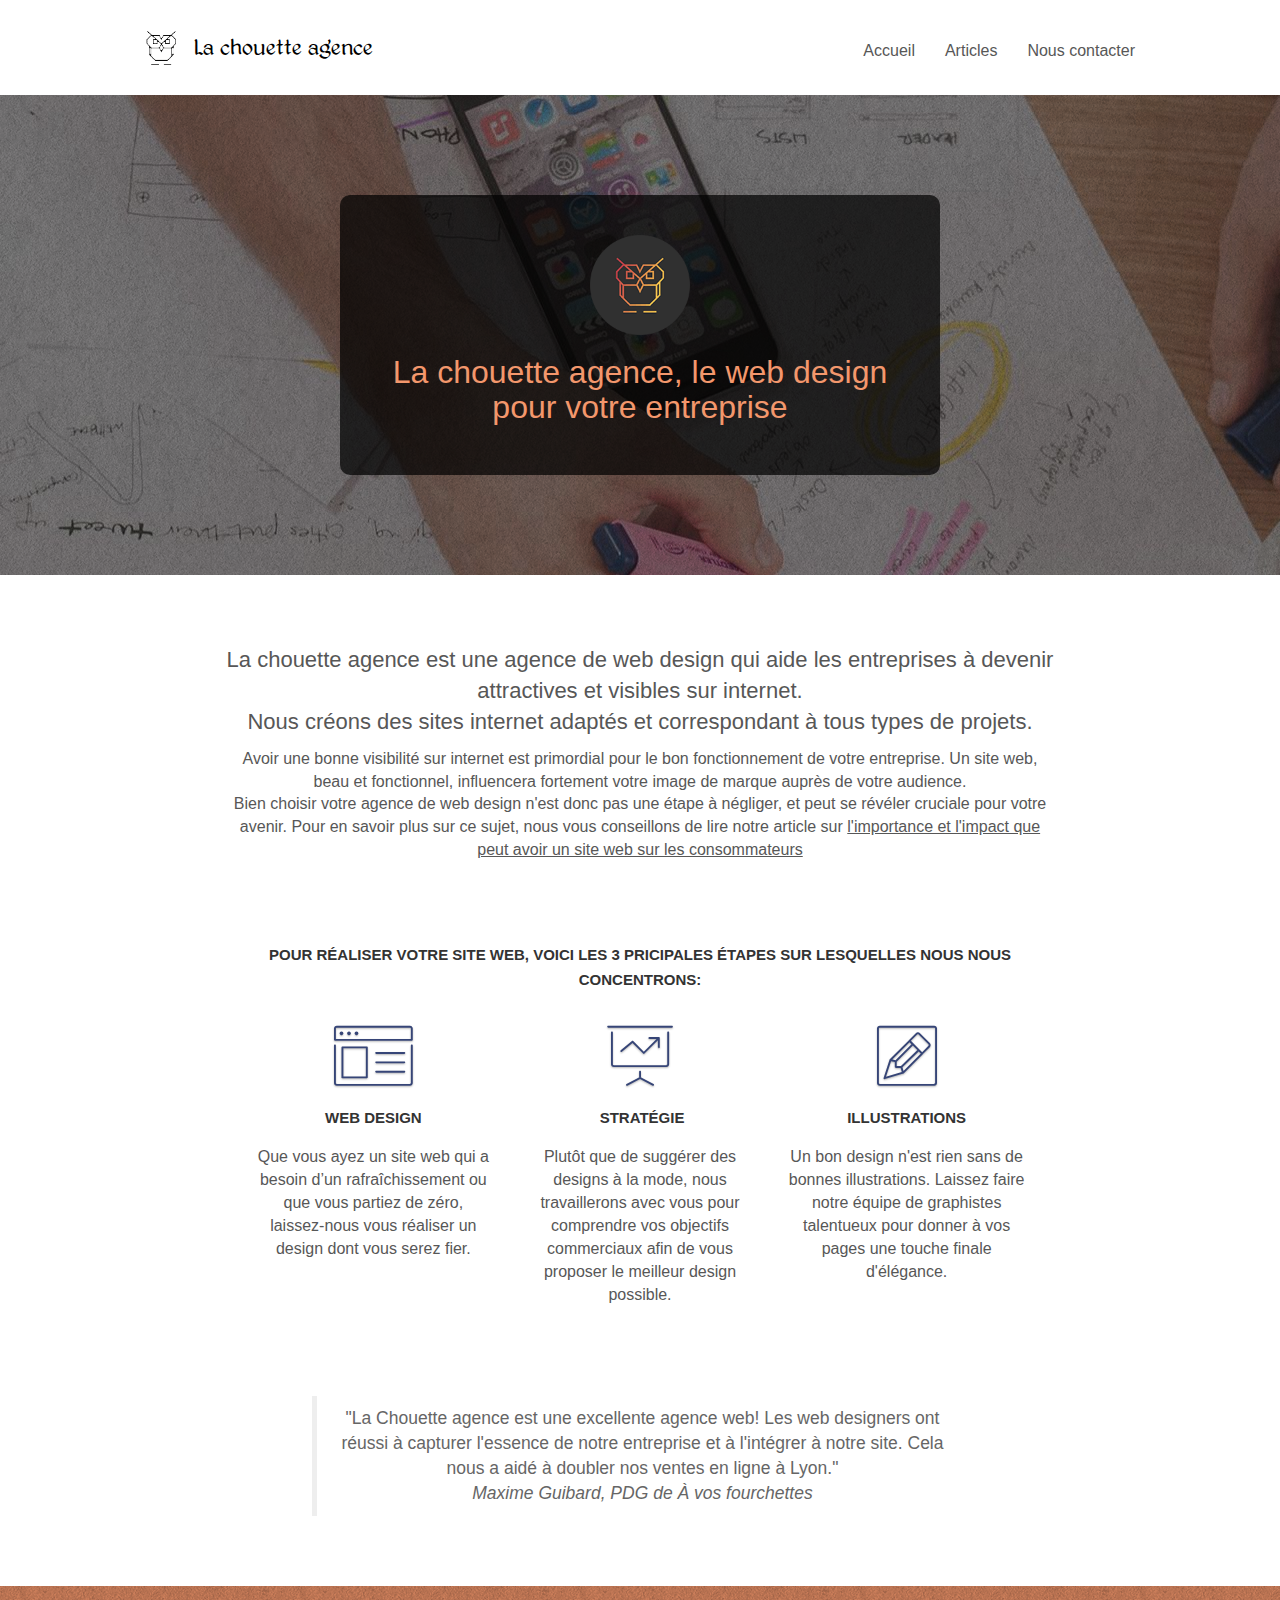
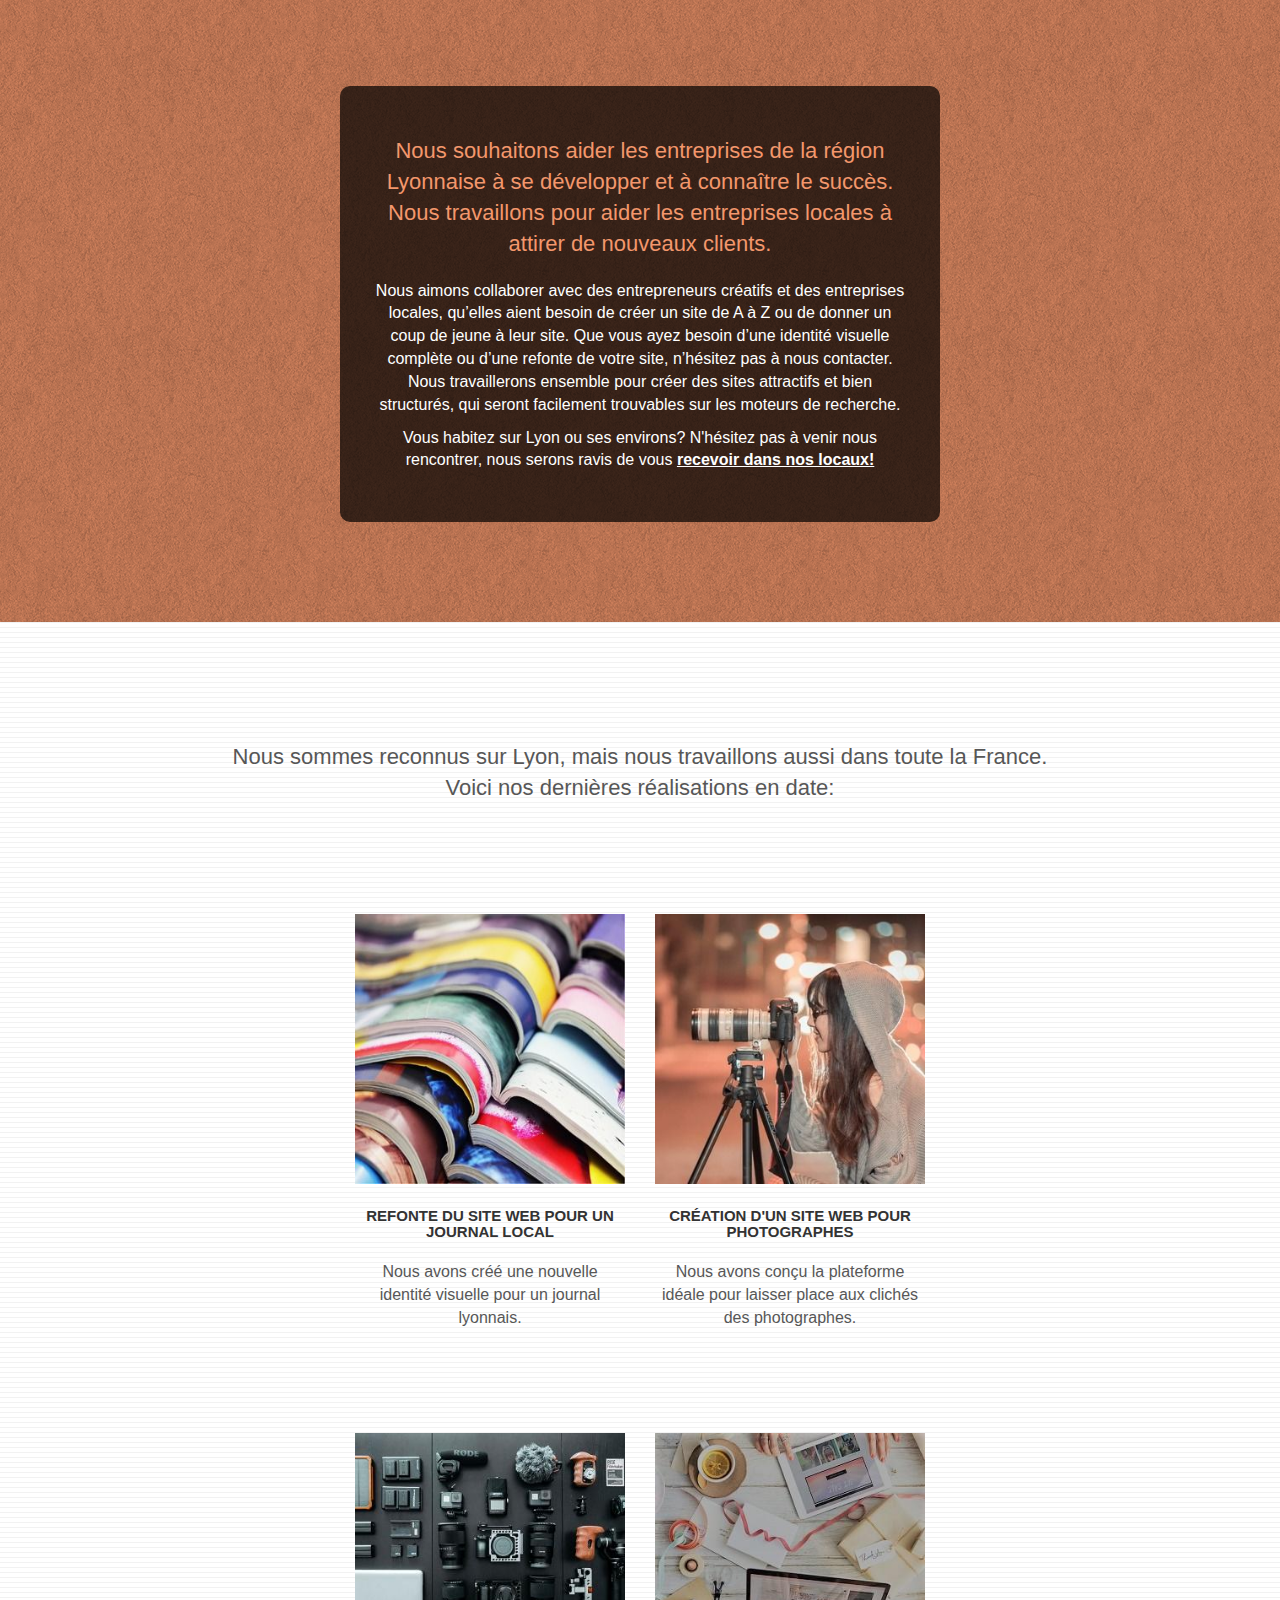
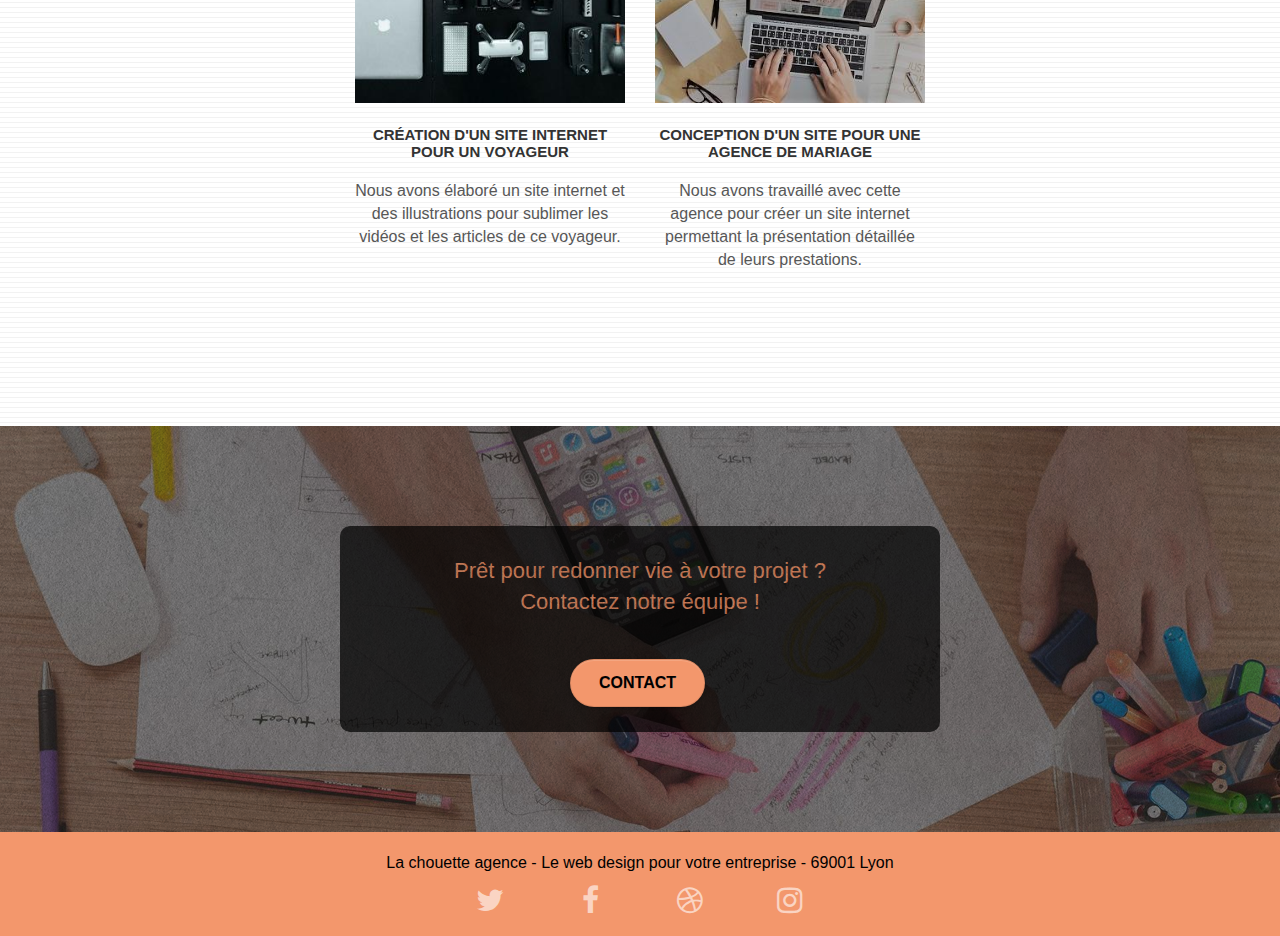
==== commit 9c5e3c26: "improved accessibility by taking out contact button main banner" ====
--- a/index.html
+++ b/index.html
@@ -82,10 +82,6 @@
             <h1 class="text-center hero-bloc-text tc-white">
               La chouette agence, le web design pour votre entreprise
             </h1>
-            <div class="text-center">
-              <a href="contact.html" class="btn btn-lg btn-clean btn-rd cta-hero btn-atomic-tangerine"
-                id="cta-hero">Contact</a>
-            </div>
           </div>
         </div>
       </div>
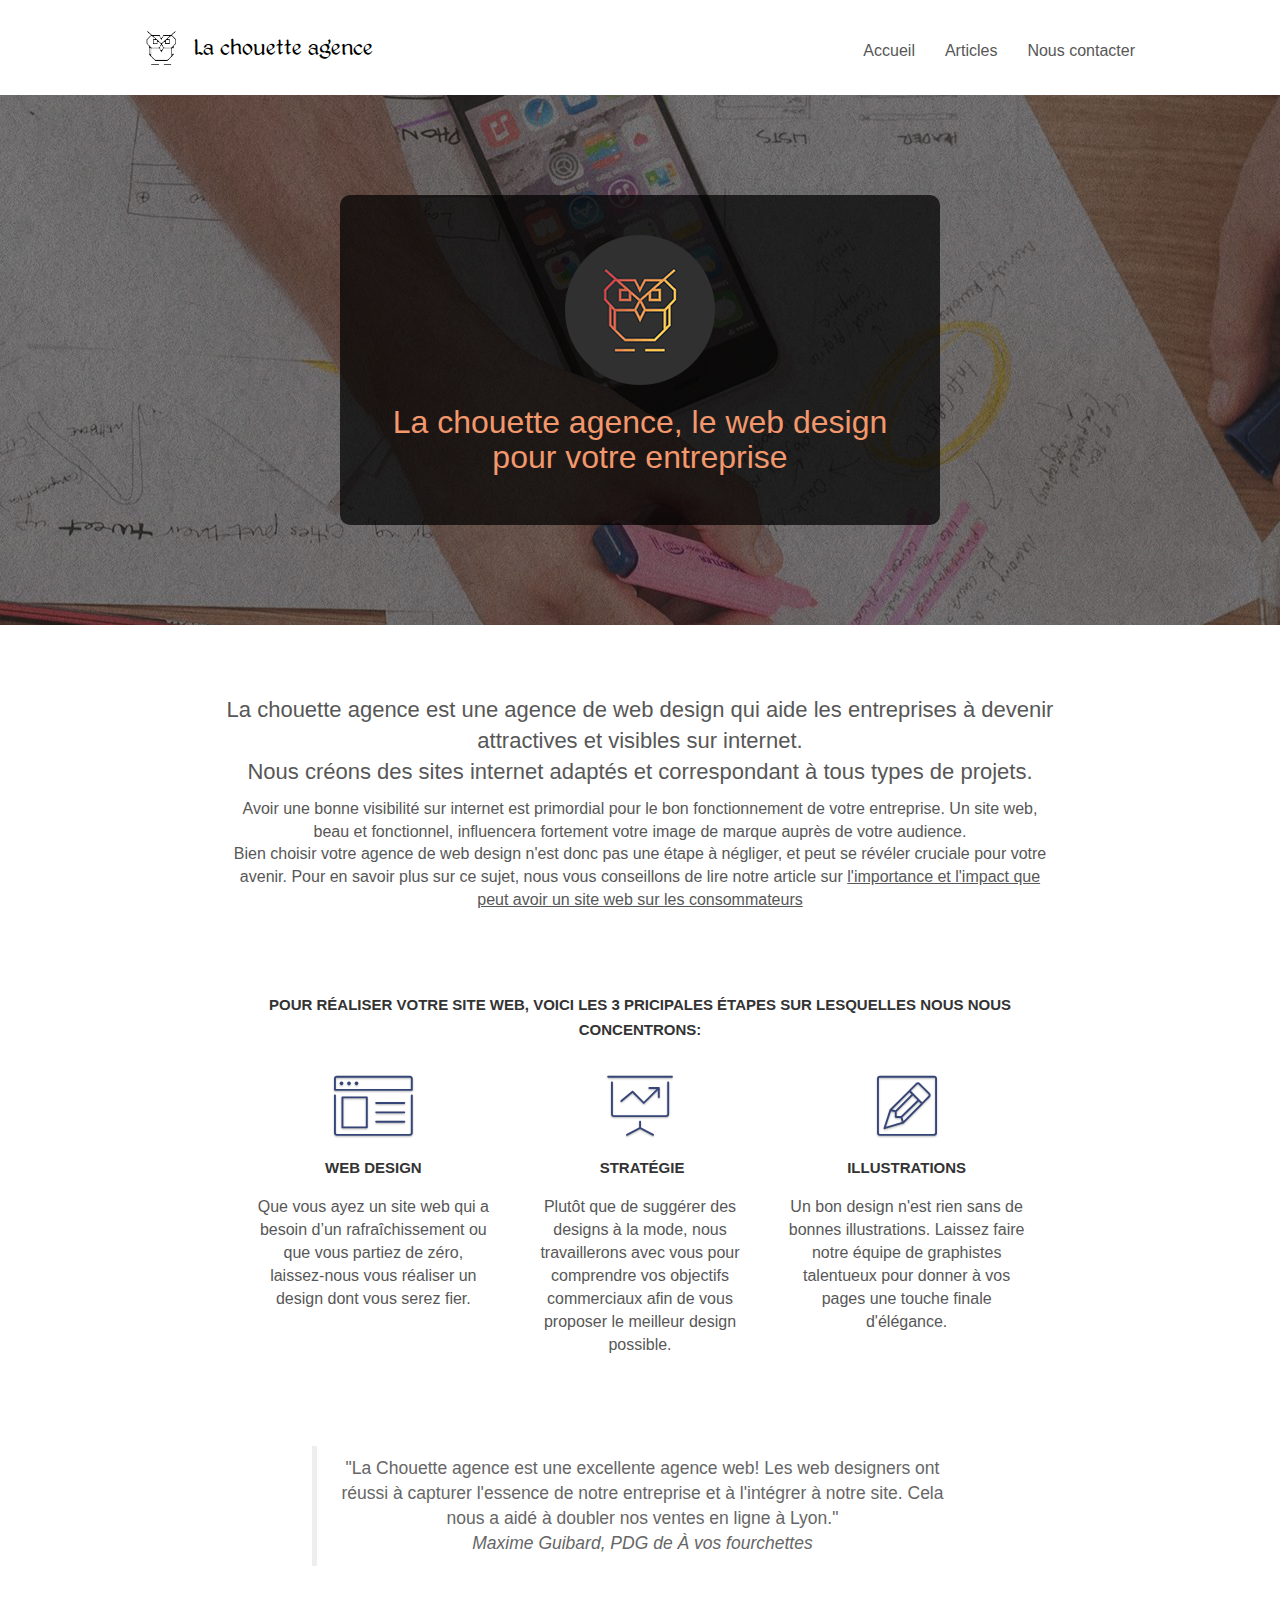
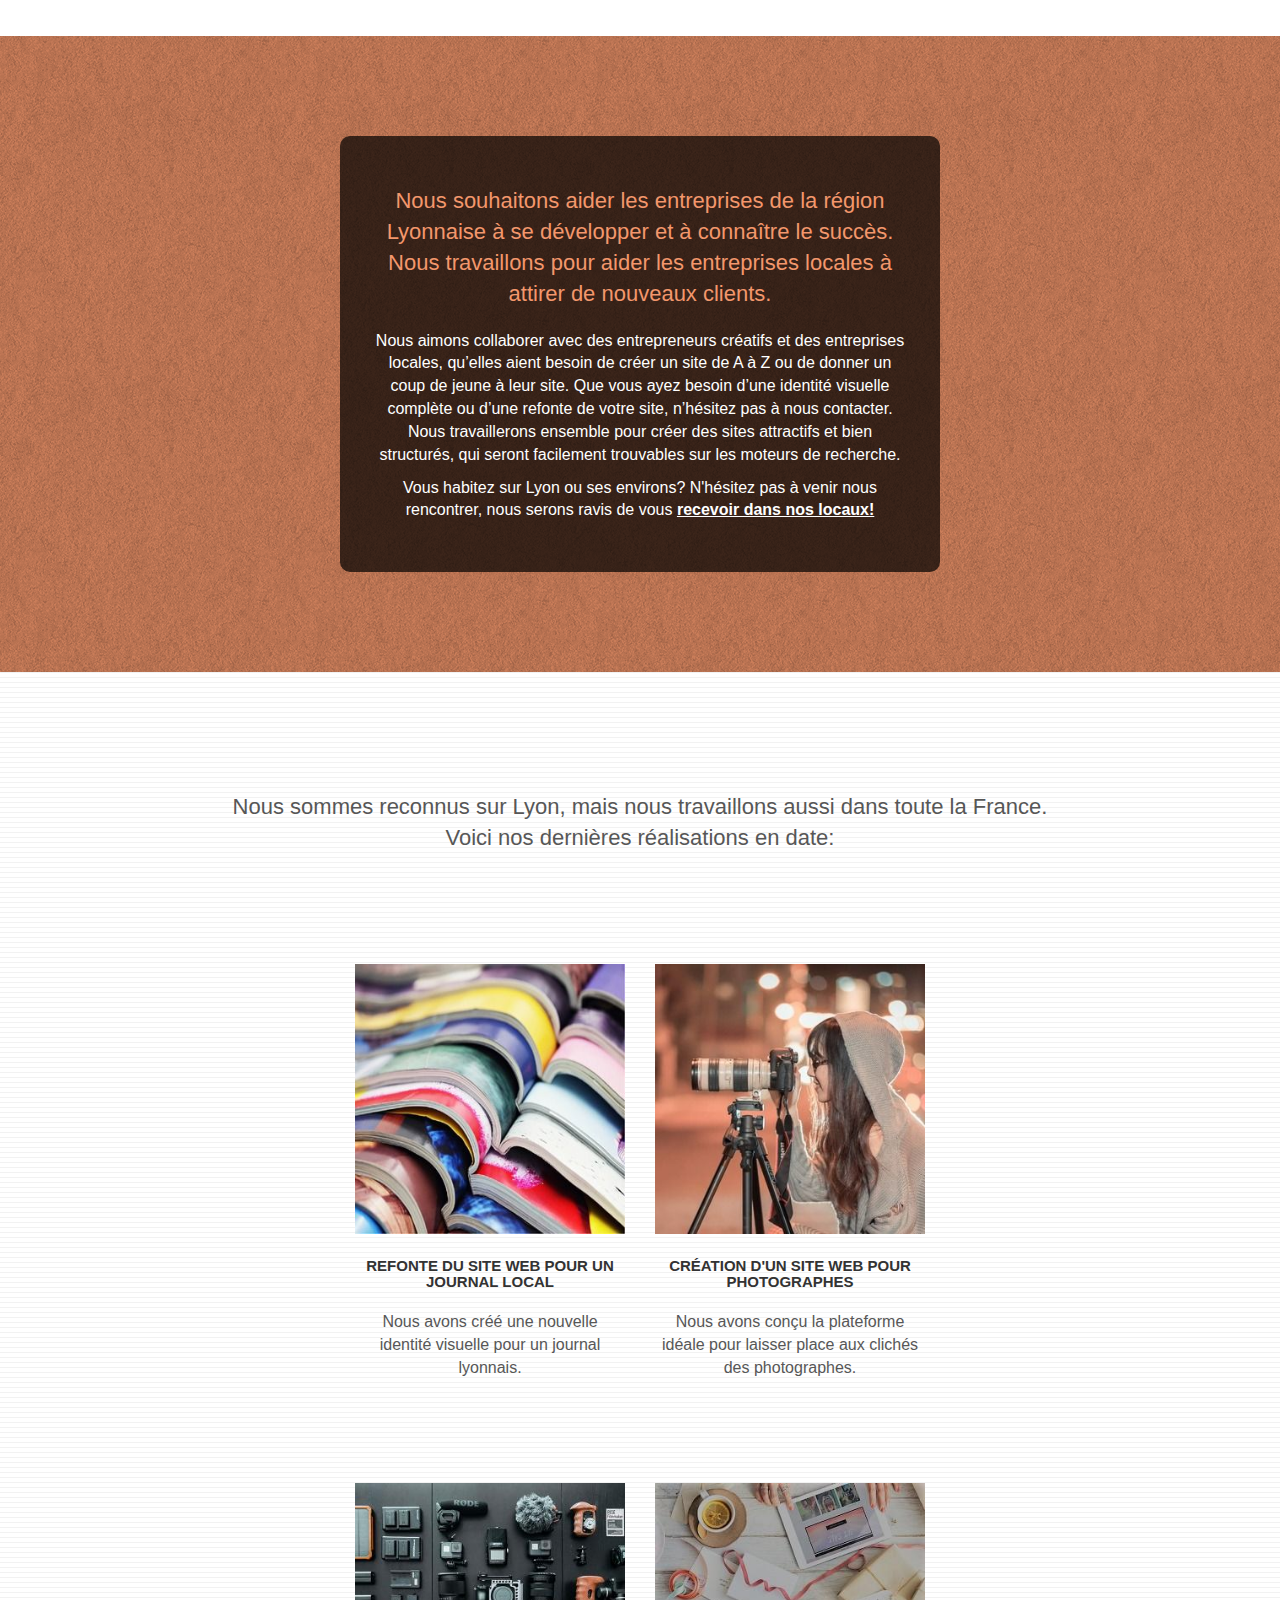
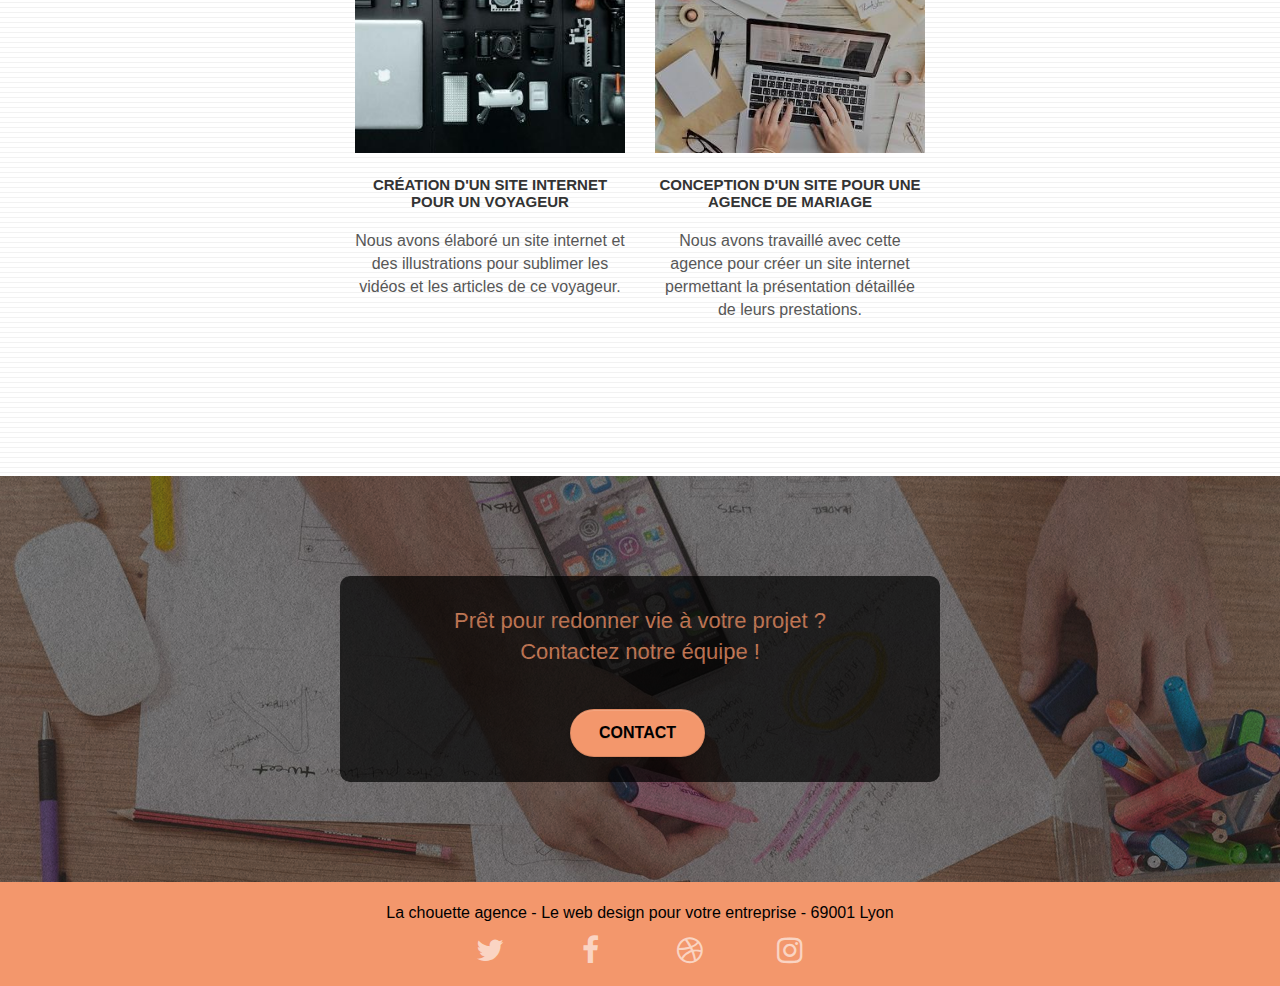
==== commit 002f0806: "modified lang to fr and took out width" ====
--- a/index.html
+++ b/index.html
@@ -1,5 +1,5 @@
 <!DOCTYPE html>
-<html lang="Default">
+<html lang="fr">
 
 <head>
   <meta charset="utf-8" />
@@ -77,7 +77,7 @@
       <div class="container bloc-lg">
         <div class="row tight-width-whitespace black-background">
           <div class="col-sm-12">
-            <img src="img/logo.png" class="center-block image-resize-mode" width="100"
+            <img src="img/logo.png" class="center-block image-resize-mode"
               alt="La chouette agence, le web design pour votre entreprise, Lyon" />
             <h1 class="text-center hero-bloc-text tc-white">
               La chouette agence, le web design pour votre entreprise
